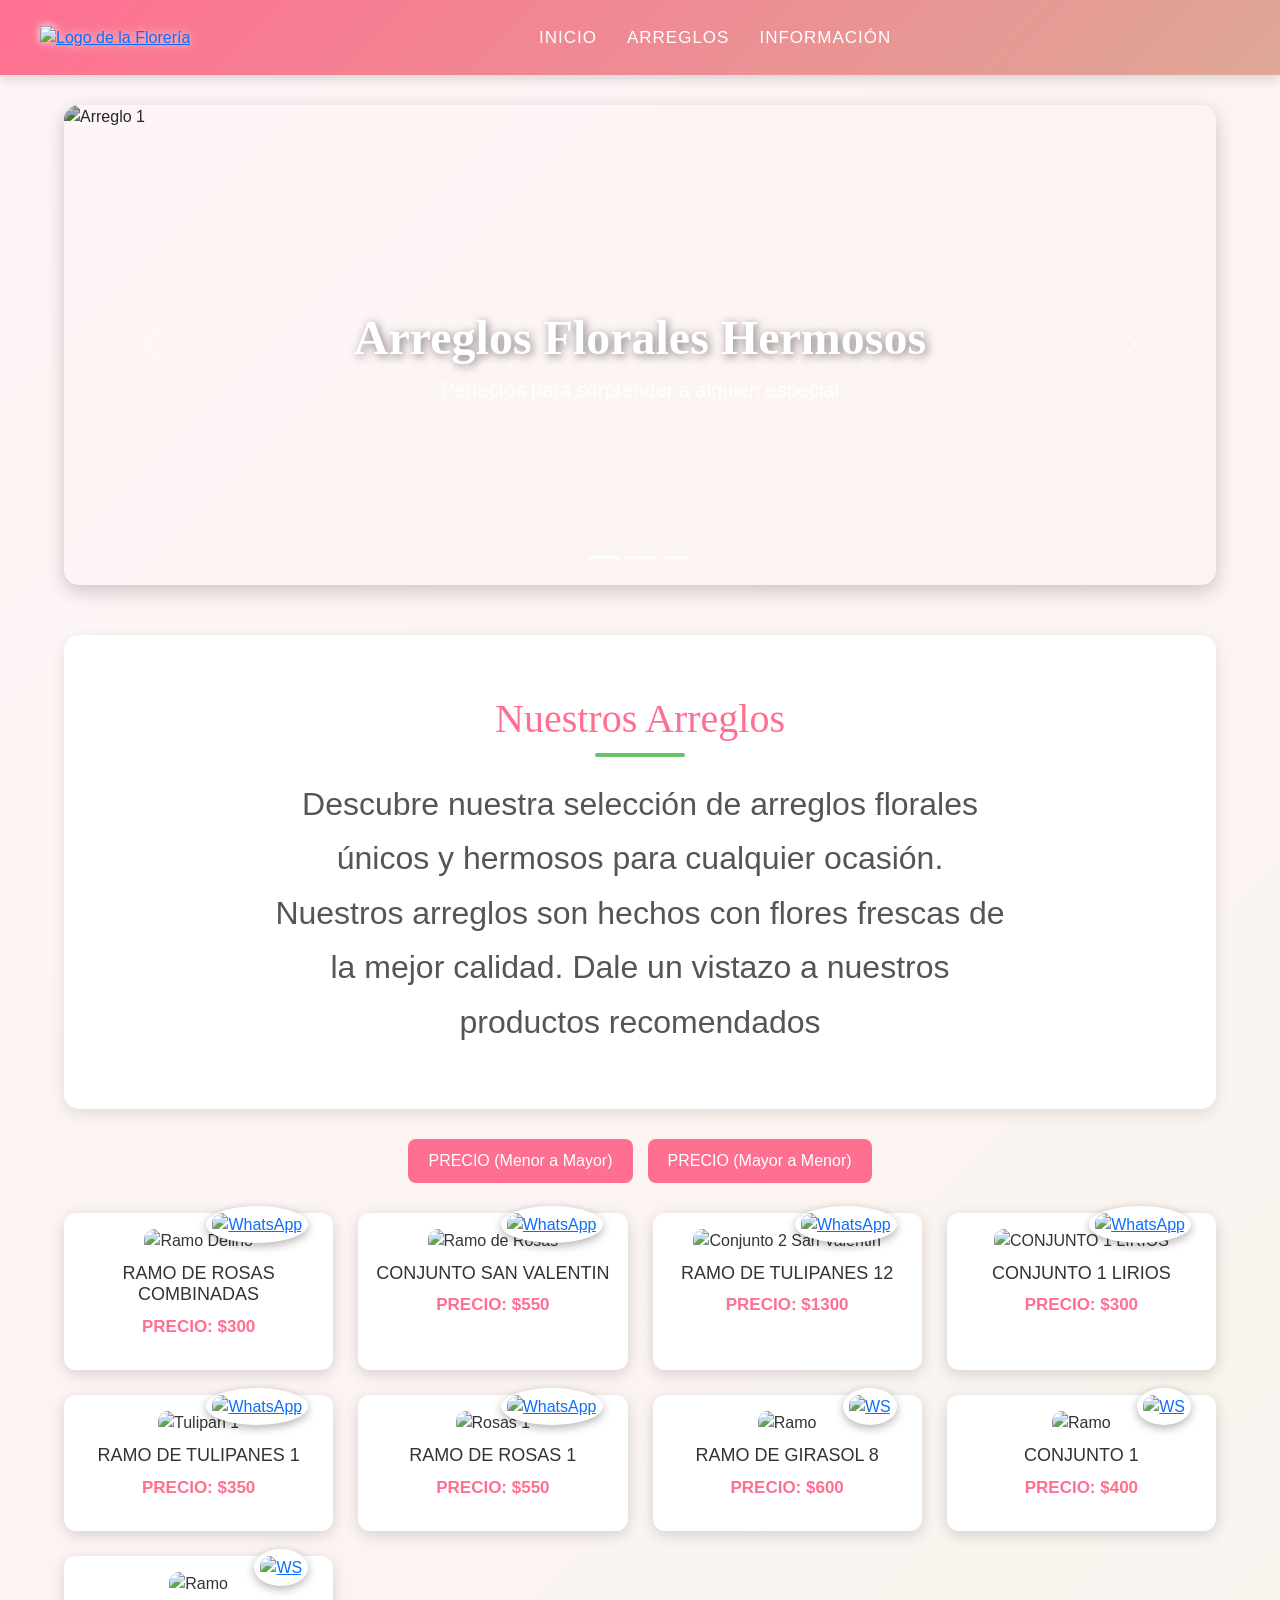
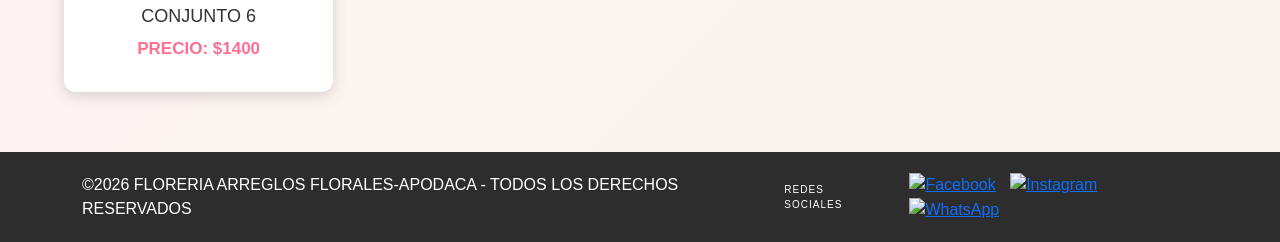
==== index.html @ f6df6a1d "Add files via upload" ====
<!DOCTYPE html>
<html lang="es-MX">
<head>
    <meta charset="UTF-8">
    <meta name="viewport" content="width=device-width, initial-scale=1.0">
    <title>Florería Arreglos Florales - Apodaca</title>
    
    <link href="https://cdn.jsdelivr.net/npm/bootstrap@5.3.3/dist/css/bootstrap.min.css" rel="stylesheet">
    <link rel="stylesheet" href="styles.css">
</head>
<body>

    <header class="navbar-principal">
        <div class="logo">
           <a href="index.html"><img src="imagen/logo3.png" alt="Logo de la Florería"></a>
        </div>

        <nav class="links">
            <a href="index.html">INICIO</a>
            <a href="Arreglo.html">ARREGLOS</a>
            <a href="informacion.html">INFORMACIÓN</a>
        </nav>

        <div class="buscador-form"></div>
    </header>

    <main class="contenedor">
        
   <div id="indicadoresCarrusel" class="carousel slide carousel-fade" data-bs-ride="carousel">

    <div class="carousel-indicators">
        <button type="button" data-bs-target="#indicadoresCarrusel" data-bs-slide-to="0" class="active"></button>
        <button type="button" data-bs-target="#indicadoresCarrusel" data-bs-slide-to="1"></button>
        <button type="button" data-bs-target="#indicadoresCarrusel" data-bs-slide-to="2"></button>
    </div>

    <div class="carousel-inner">

        <div class="carousel-item active">
            <img src="imagen/carusel/foto11.jpg" class="d-block w-100" alt="Arreglo 1">
            <div class="carousel-caption">
                <h2>Arreglos Florales Hermosos</h2>
                <p>Perfectos para sorprender a alguien especial</p>
            </div>
        </div>

        <div class="carousel-item">
            <img src="imagen/carusel/foto12.jpg" class="d-block w-100" alt="Arreglo 2">
            <div class="carousel-caption">
                <h2>Flores Frescas</h2>
                <p>Calidad y belleza en cada arreglo</p>
            </div>
        </div>

        <div class="carousel-item">
            <img src="imagen/carusel/foto14.jpg" class="d-block w-100" alt="Arreglo 3">
            <div class="carousel-caption">
                <h2>Detalles para Toda Ocasión</h2>
                <p>Cumpleaños, aniversarios y más</p>
            </div>
        </div>

    </div>

    <button class="carousel-control-prev" type="button" data-bs-target="#indicadoresCarrusel" data-bs-slide="prev">
        <span class="carousel-control-prev-icon"></span>
    </button>

    <button class="carousel-control-next" type="button" data-bs-target="#indicadoresCarrusel" data-bs-slide="next">
        <span class="carousel-control-next-icon"></span>
    </button>

</div>

        <section class="productos-seccion">
            <h2>Nuestros Arreglos</h2>
            <p><font size="6">Descubre nuestra selección de arreglos florales únicos y hermosos para cualquier ocasión.</font></p>
            <p><font size="6">Nuestros arreglos son hechos con flores frescas de la mejor calidad. Dale un vistazo a nuestros productos recomendados</font></p>
        </section>

        <section class="inicio-productos">
            <div class="botones-filtros">
                <button class="boton-cafe" onclick="ordenarPrecio('menor')">PRECIO (Menor a Mayor)</button>
                <button class="boton-cafe" onclick="ordenarPrecio('mayor')">PRECIO (Mayor a Menor)</button>
            </div>

            <div class="grid-recomendados">
                
                <div class="tarjeta-flor">
                    <div class="imagen-contenedor">
                        <img src="imagen/Arreglo1.webp" alt="Ramo Delirio">
                        <a href="https://wa.me/528136950230?text=Hola!%20Me%20interesa%20el%20RAMO%20DE%20ROSAS%20COMBINADAS%20($300).%20Ver%20foto:%20https://capable-brioche-e144ee.netlify.app/imagen/Arreglo1.webp" class="icono-flotante-ws" target="_blank">
                            <img src="https://upload.wikimedia.org/wikipedia/commons/6/6b/WhatsApp.svg" alt="WhatsApp" width="30" height="30">
                        </a>
                    </div>
                    <h4>RAMO DE ROSAS COMBINADAS</h4>
                    <p>PRECIO: $300</p>
                </div>

                <div class="tarjeta-flor">
                    <div class="imagen-contenedor">
                        <img src="imagen/Arreglo2.webp" alt="Ramo de Rosas">
                        <a href="https://wa.me/528136950230?text=Hola!%20Me%20interesa%20el%20CONJUNTO%20SAN%20VALENTIN%20($550).%20Ver%20foto:%20https://capable-brioche-e144ee.netlify.app/imagen/Arreglo2.webp" class="icono-flotante-ws" target="_blank">
                            <img src="https://upload.wikimedia.org/wikipedia/commons/6/6b/WhatsApp.svg" alt="WhatsApp" width="30" height="30">
                        </a>
                    </div>
                    <h4>CONJUNTO SAN VALENTIN</h4>
                    <p>PRECIO: $550</p>
                </div>

                <div class="tarjeta-flor">
                    <div class="imagen-contenedor">
                        <img src="imagen/productos2/productos2/tulipanes/tulipan12.jpg" alt="Conjunto 2 San Valentin">
                        <a href="https://wa.me/528136950230?text=Hola!%20Me%20interesa%20el%20RAMO%20DE%20TULIPANES%2012%20($1300).%20Ver%20foto:%20https://capable-brioche-e144ee.netlify.app/imagen/productos2/productos2/tulipanes/tulipan12.jpg" class="icono-flotante-ws" target="_blank">
                            <img src="https://upload.wikimedia.org/wikipedia/commons/6/6b/WhatsApp.svg" alt="WhatsApp" width="30" height="30">
                        </a>
                    </div>
                    <h4>RAMO DE TULIPANES 12</h4>
                    <p>PRECIO: $1300</p>
                </div>

                <div class="tarjeta-flor">
                    <div class="imagen-contenedor">
                        <img src="imagen/productos2/productos2/lirios/lirios1.jpg" alt="CONJUNTO 1 LIRIOS"> 
                        <a href="https://wa.me/528136950230?text=Hola!%20Me%20interesa%20el%20CONJUNTO%201%20LIRIOS%20($300).%20Ver%20foto:%20https://capable-brioche-e144ee.netlify.app/imagen/productos2/productos2/lirios/lirios1.jpg" class="icono-flotante-ws" target="_blank">
                            <img src="https://upload.wikimedia.org/wikipedia/commons/6/6b/WhatsApp.svg" alt="WhatsApp" width="30" height="30">
                        </a>
                    </div>
                    <h4>CONJUNTO 1 LIRIOS</h4> <p>PRECIO: $300</p>
                </div>

                <div class="tarjeta-flor">
                    <div class="imagen-contenedor">
                        <img src="imagen/productos2/productos2/tulipanes/tulipan1.jpg" alt="Tulipan 1"> 
                        <a href="https://wa.me/528136950230?text=Hola!%20Me%20interesa%20el%20RAMO%20DE%20TULIPANES%201%20($350).%20Ver%20foto:%20https://capable-brioche-e144ee.netlify.app/imagen/productos2/productos2/tulipanes/tulipan1.jpg" class="icono-flotante-ws" target="_blank">
                            <img src="https://upload.wikimedia.org/wikipedia/commons/6/6b/WhatsApp.svg" alt="WhatsApp" width="30" height="30">
                        </a>
                    </div>
                    <h4>RAMO DE TULIPANES 1</h4> <p>PRECIO: $350</p>
                </div>

                <div class="tarjeta-flor">
                    <div class="imagen-contenedor">
                        <img src="imagen/productos2/productos2/rosas/rosas1.png" alt="Rosas 1"> 
                        <a href="https://wa.me/528136950230?text=Hola!%20Me%20interesa%20el%20RAMO%20DE%20ROSAS%201%20($550).%20Ver%20foto:%20https://capable-brioche-e144ee.netlify.app/imagen/productos2/productos2/rosas/rosas1.png" class="icono-flotante-ws" target="_blank">
                            <img src="https://upload.wikimedia.org/wikipedia/commons/6/6b/WhatsApp.svg" alt="WhatsApp" width="30" height="30">
                        </a>
                    </div>
                    <h4>RAMO DE ROSAS 1</h4> <p>PRECIO: $550</p> 
                </div>

                <div class="tarjeta-flor">
                    <div class="imagen-contenedor">
                        <img src="imagen/productos2/productos2/girasoles/girasoles8.jpg" class="img-fluid" alt="Ramo">
                        <a href="https://wa.me/528136950230?text=Hola!%20Me%20interesa%20el%20RAMO%20DE%20GIRASOL%208%20($600).%20Ver%20foto:%20https://capable-brioche-e144ee.netlify.app/imagen/productos2/productos2/girasoles/girasoles8.jpg" class="icono-flotante-ws" target="_blank">
                            <img src="https://upload.wikimedia.org/wikipedia/commons/6/6b/WhatsApp.svg" alt="WS" width="30" height="30">
                        </a>
                    </div>
                    <h4>RAMO DE GIRASOL 8</h4>
                    <p>PRECIO: $600</p>
                </div>

                <div class="tarjeta-flor">
                    <div class="imagen-contenedor">
                        <img src="imagen/productos2/productos2/cumpleañosyaniversario/3.jpg" class="img-fluid" alt="Ramo">
                        <a href="https://wa.me/528136950230?text=Hola!%20Me%20interesa%20el%20CONJUNTO%201%20($400)%20de%20Aniversario.%20Ver%20foto:%20https://capable-brioche-e144ee.netlify.app/imagen/productos2/productos2/cumpleañosyaniversario/3.jpg" class="icono-flotante-ws" target="_blank">
                            <img src="https://upload.wikimedia.org/wikipedia/commons/6/6b/WhatsApp.svg" alt="WS" width="30" height="30">
                        </a>
                    </div>
                    <h4>CONJUNTO 1</h4>
                    <p>PRECIO: $400</p>
                </div>

                <div class="tarjeta-flor">
                    <div class="imagen-contenedor">
                        <img src="imagen/productos2/productos2/cumpleañosyaniversario/18.jpg" class="img-fluid" alt="Ramo">
                        <a href="https://wa.me/528136950230?text=Hola!%20Me%20interesa%20el%20CONJUNTO%206%20($1400)%20de%20Aniversario.%20Ver%20foto:%20https://capable-brioche-e144ee.netlify.app/imagen/productos2/productos2/cumpleañosyaniversario/18.jpg" class="icono-flotante-ws" target="_blank">
                            <img src="https://upload.wikimedia.org/wikipedia/commons/6/6b/WhatsApp.svg" alt="WS" width="30" height="30">
                        </a>
                    </div>
                    <h4>CONJUNTO 6</h4>
                    <p>PRECIO: $1400</p>
                </div>
            </div>
        </section>
    </main>

    <footer class="footer">
        <div class="container d-flex justify-content-between align-items-center">
            <p class="m-0">©2026 FLORERIA ARREGLOS FLORALES-APODACA - TODOS LOS DERECHOS RESERVADOS</p>
            <div class="d-flex align-items-center">
                <span style="font-size: 10px; margin-right: 15px; letter-spacing: 1px;">REDES SOCIALES</span>
                <div class="iconos-contenedor">
                    <a href="#"><img src="https://cdn-icons-png.flaticon.com/512/733/733547.png" alt="Facebook"></a>
                    <a href="#"><img src="https://cdn-icons-png.flaticon.com/512/2111/2111463.png" alt="Instagram"></a>
                    <a href="https://wa.me/528136950230"><img src="https://cdn-icons-png.flaticon.com/512/733/733585.png" alt="WhatsApp"></a>
                </div>
            </div>
        </div>
    </footer>

    <script src="funciones_floreria.js"></script>
    <script src="https://cdn.jsdelivr.net/npm/bootstrap@5.3.3/dist/js/bootstrap.bundle.min.js"></script>
</body>
</html>
---- styles.css ----
/* RESET */

*{
margin:0;
padding:0;
box-sizing:border-box;
}

body{
font-family:'Poppins',sans-serif;
background:linear-gradient(135deg,#fff5f7,#f9f4ee);
color:#333;
}

/* NAVBAR */

.navbar-principal{
display:flex;
justify-content:space-between;
align-items:center;
padding:5px 40px;
height:75px;
background:linear-gradient(135deg,#ff6f91,#dea796); /*Aqui se cambio el color por rosa y naranja*/
box-shadow:0 4px 12px rgba(0,0,0,0.15);
position:sticky;
top:0;
z-index:1000;
}

/* LOGO */
/* Se mantuvo el mismo diseño solo se cambio la imagen del logo */
.logo{
display:flex;
align-items:center;
}

.logo img{
height:100px;
width:auto;
object-fit:contain;
transition:0.3s;
filter: drop-shadow(0px 0px 5px rgba(255, 255, 255, 0.9));
}

.logo img:hover{
transform:scale(1.05);
}

/* LINKS MENU */
/* Se mantuvo el mismo diseño solo se cambio el color 
de los links a blanco*/
.links{
display:flex;
gap:30px;
}

.links a{
text-decoration:none;
color:white;
font-size:17px;
font-weight:500;
letter-spacing:1px;
position:relative;
transition:0.3s;
padding:5px 0;
}

.links a:hover{
color:#ffe5ec;
transform:scale(1.05);
}

/* LINEA ANIMADA */
/* Solo se agrego una linea animada debajo de los links*/
.links a::after{
content:"";
position:absolute;
left:0;
bottom:-5px;
width:0%;
height:3px;
background:white;
transition:0.3s;
}

.links a:hover::after{
width:100%;
}

/* CONTENEDOR */

.contenedor{
width:90%;
margin:auto;
margin-top:30px;
}

/* CARRUSEL */
/* Namas se cambiaron las imagenes del carusel y 
se aumento el tamaño*/
.carousel{
margin-bottom:50px;
border-radius:15px;
overflow:hidden;
box-shadow:0 6px 20px rgba(0,0,0,0.2);
}

.carousel-item img{
height:480px;
width: 100%;
object-fit:cover;
filter:brightness(75%);
}

.carousel-caption{
bottom:30%;
}

.carousel-caption h2{
font-family:'Playfair Display',serif; /*Cambio de fuente de letra*/
font-size:48px;
font-weight:bold;
color:white;
text-shadow:2px 2px 10px rgba(0,0,0,0.5);
}

.carousel-caption p{
font-size:20px;
color:#fff;
}

/* SECCION ARREGLOS */
/* Todo se mantuvo como tal lo unico que se cambio fue el 
color de fondo de la seccion tipo de flores */
.productos-seccion{
text-align:center;
padding:60px 20px;
margin-top:40px;
background:white;
border-radius:15px;
box-shadow:0 5px 15px rgba(0,0,0,0.1);
}

.productos-seccion h2{
font-family:'Playfair Display',serif;
font-size:40px;
color:#ff6f91;
margin-bottom:10px;
}

.productos-seccion h2::after{
content:"";
display:block;
width:90px;
height:4px;
background:#6abf69;
margin:10px auto 20px;
border-radius:3px;
}

.productos-seccion p{
font-size:18px;
color:#555;
max-width:750px;
margin:auto;
line-height:1.7;
}

/* BOTONES FILTROS */
/*Namas se cambio el color nada se cambio*/
.botones-filtros{
display:flex;
justify-content:center;
gap:15px;
margin-top:30px;
margin-bottom:30px;
}

.boton-cafe{
background:#ff6f91;
border:none;
padding:10px 20px;
color:white;
border-radius:8px;
cursor:pointer;
font-weight:500;
transition:0.3s;
}

.boton-cafe:hover{
background:#ff4f78;
transform:translateY(-2px);
}

/* TARJETAS PRODUCTOS */

.grid-recomendados{
display:grid;
grid-template-columns:repeat(auto-fit,minmax(250px,1fr));
gap:25px;
}

.tarjeta-flor{
background:white;
border-radius:12px;
padding:15px;
text-align:center;
box-shadow:0 4px 15px rgba(0,0,0,0.15);
transition:0.3s;
}

.tarjeta-flor:hover{
transform:translateY(-6px);
box-shadow:0 10px 25px rgba(0,0,0,0.2);
}

.tarjeta-flor img{
width:100%;
border-radius:10px;
transition:0.4s;
}

.tarjeta-flor:hover img{
transform:scale(1.05);
}

.tarjeta-flor h4{
margin-top:10px;
font-size:18px;
color:#333;
}

.tarjeta-flor p{
font-weight:bold;
color:#ff6f91;
font-size:17px;
}

/* WHATSAPP ICONO */

.imagen-contenedor{
position:relative;
}

.icono-flotante-ws{
position:absolute;
bottom:10px;
right:10px;
background:white;
border-radius:50%;
padding:6px;
box-shadow:0 3px 10px rgba(0,0,0,0.3);
transition:0.3s;
}

.icono-flotante-ws:hover{
transform:scale(1.2);
}

/* FOOTER */

.footer{
background:#2d2d2d;
color:white;
padding:20px;
margin-top:60px;
}

.iconos-contenedor img{
width:25px;
margin-left:10px;
transition:0.3s;
}

.iconos-contenedor img:hover{
transform:scale(1.2);
}

/* RESPONSIVE */

@media(max-width:768px){

.navbar-principal{
flex-direction:column;
height:auto;
gap:10px;
}

.links{
gap:15px;
flex-wrap:wrap;
justify-content:center;
}

.logo img{
height:75px;
}

.carousel-item img{
height:350px;
}

.carousel-caption h2{
font-size:28px;
}

.carousel-caption p{
font-size:16px;
}

}
/* MENU LATERAL FLORES */
/*Solo se cambio el color y la letra*/
.titulo-lateral{
font-family:'Playfair Display',serif;
font-size:20px;
color:#ff6f91;
margin-bottom:10px;
text-align:center;
}

/* BOTONES DE CATEGORIAS */
/*Solo se cambio el color a blanco que es todo el fondo mas un poco
de sombra en el cotorno de tipo de flor*/
.list-group-item{
border:none;
border-radius:10px;
margin-bottom:8px;
background:#fff5f7;
color:#333; /*Sombria de la tabla*/
font-weight:500;
text-align:center;
transition:0.3s;
}

/* EFECTO HOVER */
/*Todo este aprtado es el efecto cuando pasas el mouse al
tipo de flor*/
.list-group-item:hover{
background:#ff6f91;
color:white;
transform:scale(1.03);
box-shadow:0 4px 10px rgba(0,0,0,0.15);
}

/* CONTENEDOR MENU */

.list-group{
background:white;
padding:15px;
border-radius:15px;
box-shadow:0 5px 15px rgba(0,0,0,0.1);
}
/* ARREGLAR COLOR AZUL DE LINKS EN LISTA */

.list-group a{
text-decoration:none;
color:#333;
}

.list-group a:visited{
color:#333;
}

.list-group a:hover{
color:white;
}

/* PAGINA INFORMACION */

.seccion-info{
margin-bottom:50px;
}

.titulo-info{
text-decoration:underline;
color:#8b7355;
font-family:'Playfair Display',serif;
margin-bottom:15px;
}

.texto-info{
font-size:1.1rem;
line-height:1.7;
color:#444;
max-width:900px;
}

.caja-compromiso{
border:2px solid #8b7355;
padding:30px;
border-radius:15px;
background:#fdfaf7;
box-shadow:0 5px 15px rgba(0,0,0,0.1);
}

.titulo-seccion{
text-decoration:underline;
font-size:1.5rem;
color:#8b7355;
font-family:'Playfair Display',serif;
margin-bottom:15px;
}

.icono-info img{
width:60px;
margin:15px 0;
filter:sepia(1);
}

.redes-info{
display:flex;
justify-content:center;
gap:25px;
margin-top:10px;
}

.redes-info img{
width:35px;
transition:0.3s;
}

.redes-info img:hover{
transform:scale(1.2);
}

.lista-horario{
list-style:none;
padding:0;
line-height:2.2;
font-weight:500;
}

.cerrado{
color:#ff6f91;
}

.mapa{
border:2px solid #8b7355;
padding:5px;
border-radius:10px;
overflow:hidden;
box-shadow:0 4px 10px rgba(0,0,0,0.15);
}

.mapa img{
width:100%;
height:auto;
display:block;
}

.texto-ubicacion{
margin-top:10px;
font-weight:bold;
}

.texto-redes{
font-size:10px;
margin-right:15px;
letter-spacing:1px;
}
.seccion-info:first-child p{
border:2px solid #ff6f91;
padding:30px;
border-radius:15px;
background:#fdfaf7;
box-shadow:0 5px 15px rgba(0,0,0,0.1);
}
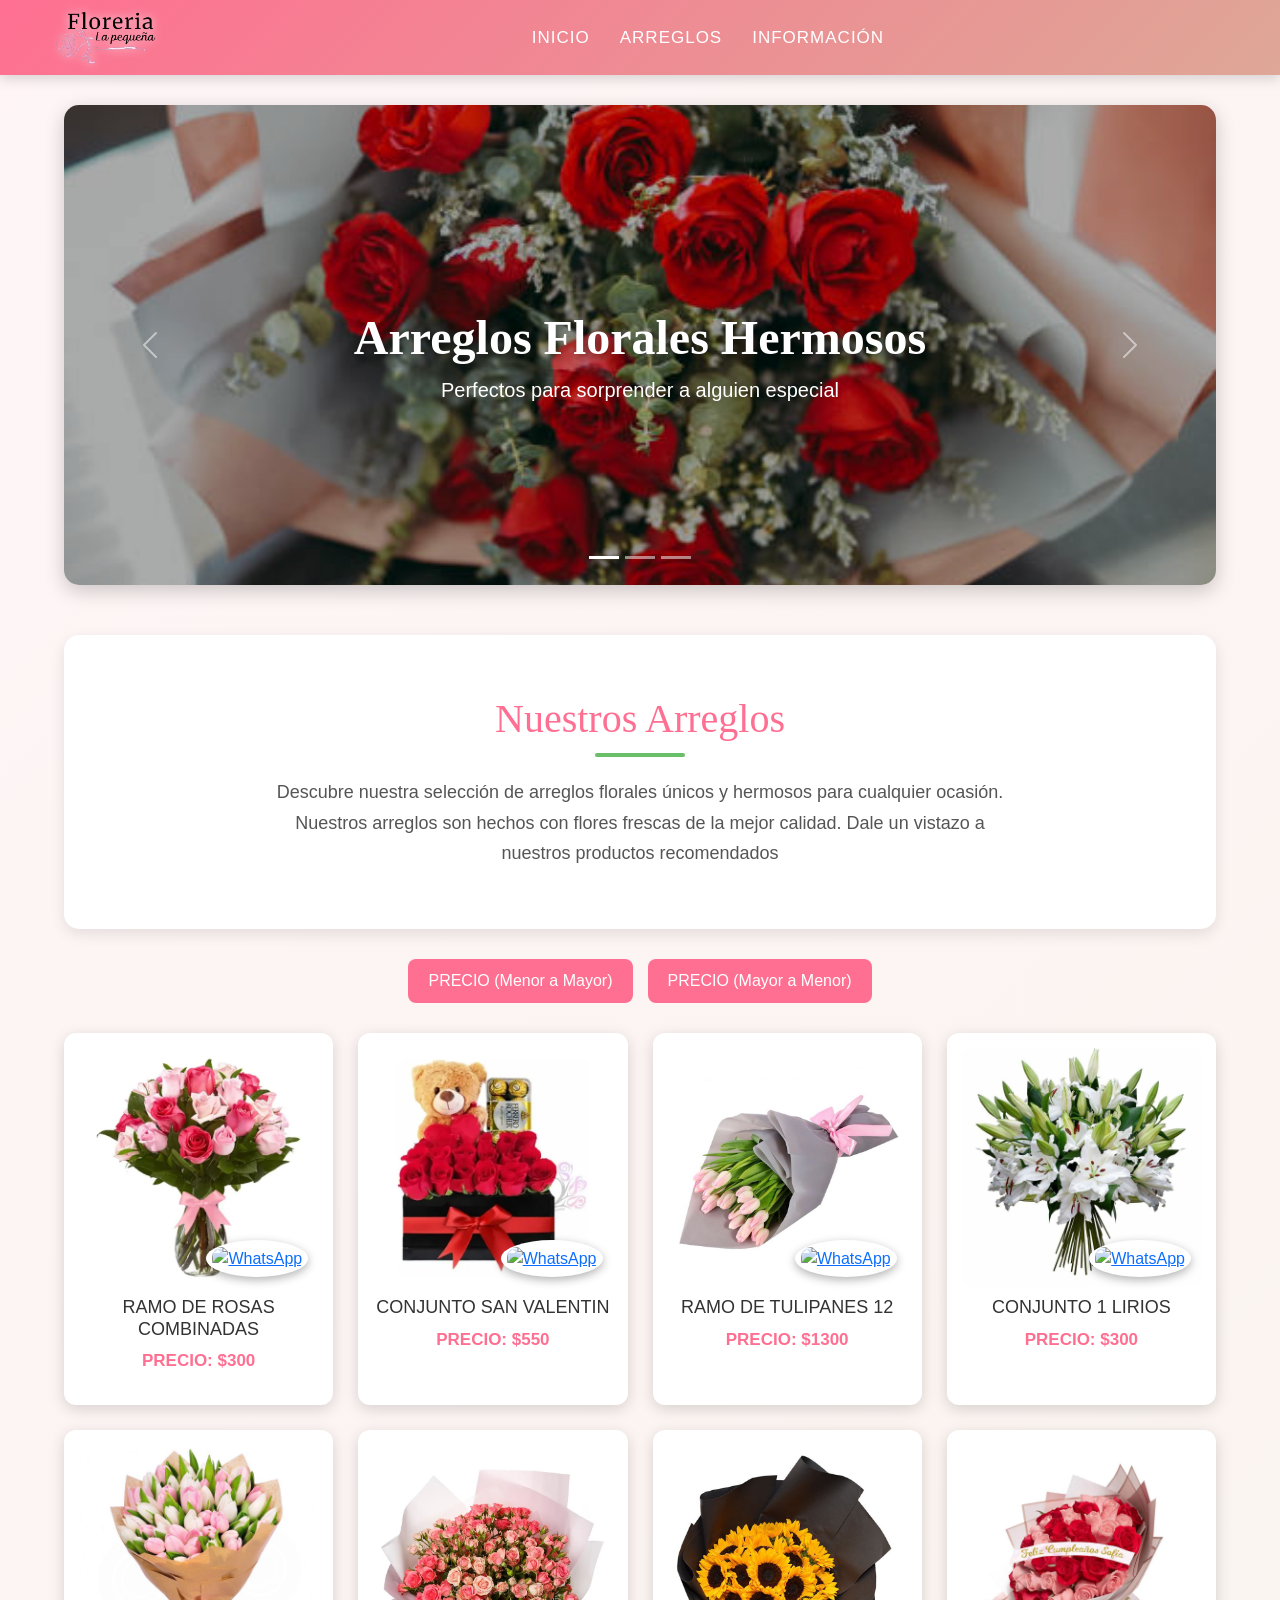
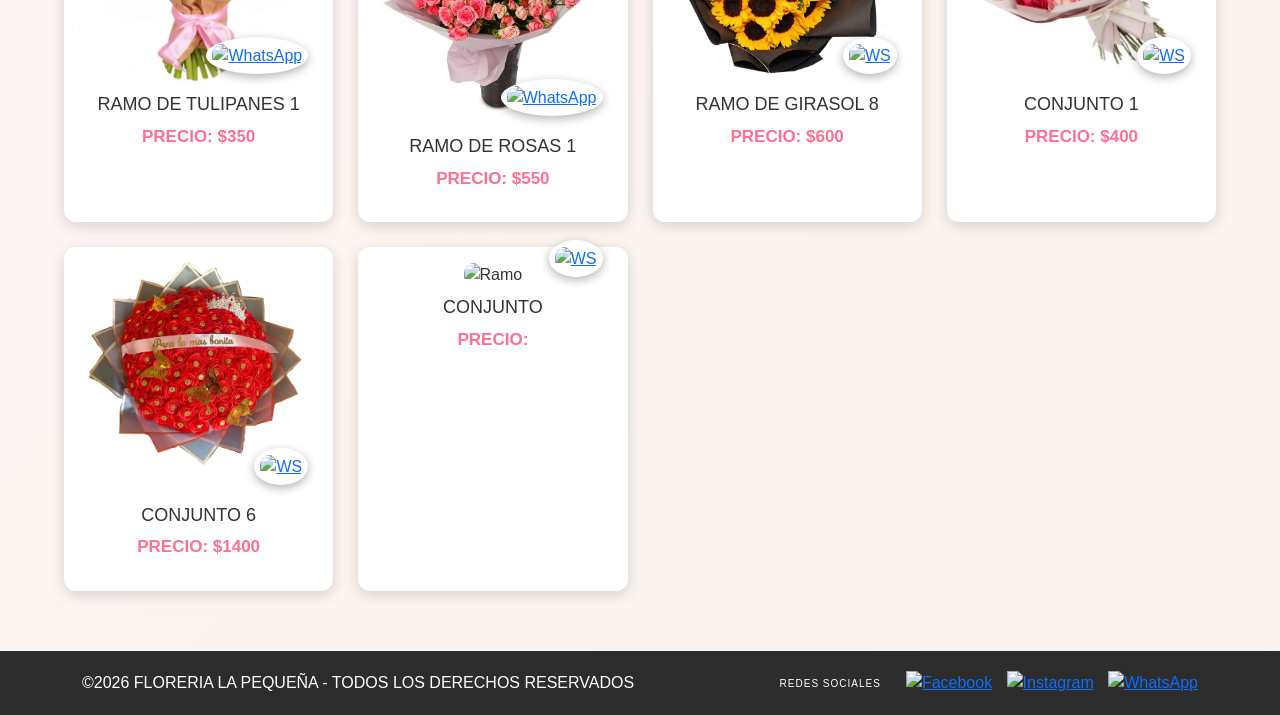
==== commit e71b35cd: "Actualizacion de enlaces, diseño responsivo de textos y fichas de productos" ====
--- a/index.html
+++ b/index.html
@@ -3,8 +3,8 @@
 <head>
     <meta charset="UTF-8">
     <meta name="viewport" content="width=device-width, initial-scale=1.0">
-    <title>Florería Arreglos Florales - Apodaca</title>
-    
+    <title>Florería La Pequeña</title>
+
     <link href="https://cdn.jsdelivr.net/npm/bootstrap@5.3.3/dist/css/bootstrap.min.css" rel="stylesheet">
     <link rel="stylesheet" href="styles.css">
 </head>
@@ -72,11 +72,11 @@
 
 </div>
 
-        <section class="productos-seccion">
-            <h2>Nuestros Arreglos</h2>
-            <p><font size="6">Descubre nuestra selección de arreglos florales únicos y hermosos para cualquier ocasión.</font></p>
-            <p><font size="6">Nuestros arreglos son hechos con flores frescas de la mejor calidad. Dale un vistazo a nuestros productos recomendados</font></p>
-        </section>
+       <section class="productos-seccion">
+    <h2>Nuestros Arreglos</h2>
+    <p class="texto-descripcion">Descubre nuestra selección de arreglos florales únicos y hermosos para cualquier ocasión.</p>
+    <p class="texto-descripcion">Nuestros arreglos son hechos con flores frescas de la mejor calidad. Dale un vistazo a nuestros productos recomendados</p>
+</section>
 
         <section class="inicio-productos">
             <div class="botones-filtros">
@@ -89,7 +89,7 @@
                 <div class="tarjeta-flor">
                     <div class="imagen-contenedor">
                         <img src="imagen/Arreglo1.webp" alt="Ramo Delirio">
-                        <a href="https://wa.me/528136950230?text=Hola!%20Me%20interesa%20el%20RAMO%20DE%20ROSAS%20COMBINADAS%20($300).%20Ver%20foto:%20https://capable-brioche-e144ee.netlify.app/imagen/Arreglo1.webp" class="icono-flotante-ws" target="_blank">
+                        <a href="https://wa.me/5218111784256?text=Hola!%20Me%20interesa%20el%20RAMO%20DE%20ROSAS%20COMBINADAS%20($300).%20Ver%20foto:%20https://capable-brioche-e144ee.netlify.app/imagen/Arreglo1.webp" class="icono-flotante-ws" target="_blank">
                             <img src="https://upload.wikimedia.org/wikipedia/commons/6/6b/WhatsApp.svg" alt="WhatsApp" width="30" height="30">
                         </a>
                     </div>
@@ -100,7 +100,7 @@
                 <div class="tarjeta-flor">
                     <div class="imagen-contenedor">
                         <img src="imagen/Arreglo2.webp" alt="Ramo de Rosas">
-                        <a href="https://wa.me/528136950230?text=Hola!%20Me%20interesa%20el%20CONJUNTO%20SAN%20VALENTIN%20($550).%20Ver%20foto:%20https://capable-brioche-e144ee.netlify.app/imagen/Arreglo2.webp" class="icono-flotante-ws" target="_blank">
+                        <a href="https://wa.me/5218111784256?text=Hola!%20Me%20interesa%20el%20CONJUNTO%20SAN%20VALENTIN%20($550).%20Ver%20foto:%20https://capable-brioche-e144ee.netlify.app/imagen/Arreglo2.webp" class="icono-flotante-ws" target="_blank">
                             <img src="https://upload.wikimedia.org/wikipedia/commons/6/6b/WhatsApp.svg" alt="WhatsApp" width="30" height="30">
                         </a>
                     </div>
@@ -111,7 +111,7 @@
                 <div class="tarjeta-flor">
                     <div class="imagen-contenedor">
                         <img src="imagen/productos2/productos2/tulipanes/tulipan12.jpg" alt="Conjunto 2 San Valentin">
-                        <a href="https://wa.me/528136950230?text=Hola!%20Me%20interesa%20el%20RAMO%20DE%20TULIPANES%2012%20($1300).%20Ver%20foto:%20https://capable-brioche-e144ee.netlify.app/imagen/productos2/productos2/tulipanes/tulipan12.jpg" class="icono-flotante-ws" target="_blank">
+                        <a href="https://wa.me/5218111784256?text=Hola!%20Me%20interesa%20el%20RAMO%20DE%20TULIPANES%2012%20($1300).%20Ver%20foto:%20https://capable-brioche-e144ee.netlify.app/imagen/productos2/productos2/tulipanes/tulipan12.jpg" class="icono-flotante-ws" target="_blank">
                             <img src="https://upload.wikimedia.org/wikipedia/commons/6/6b/WhatsApp.svg" alt="WhatsApp" width="30" height="30">
                         </a>
                     </div>
@@ -122,7 +122,7 @@
                 <div class="tarjeta-flor">
                     <div class="imagen-contenedor">
                         <img src="imagen/productos2/productos2/lirios/lirios1.jpg" alt="CONJUNTO 1 LIRIOS"> 
-                        <a href="https://wa.me/528136950230?text=Hola!%20Me%20interesa%20el%20CONJUNTO%201%20LIRIOS%20($300).%20Ver%20foto:%20https://capable-brioche-e144ee.netlify.app/imagen/productos2/productos2/lirios/lirios1.jpg" class="icono-flotante-ws" target="_blank">
+                        <a href="https://wa.me/5218111784256?text=Hola!%20Me%20interesa%20el%20CONJUNTO%201%20LIRIOS%20($300).%20Ver%20foto:%20https://capable-brioche-e144ee.netlify.app/imagen/productos2/productos2/lirios/lirios1.jpg" class="icono-flotante-ws" target="_blank">
                             <img src="https://upload.wikimedia.org/wikipedia/commons/6/6b/WhatsApp.svg" alt="WhatsApp" width="30" height="30">
                         </a>
                     </div>
@@ -132,7 +132,7 @@
                 <div class="tarjeta-flor">
                     <div class="imagen-contenedor">
                         <img src="imagen/productos2/productos2/tulipanes/tulipan1.jpg" alt="Tulipan 1"> 
-                        <a href="https://wa.me/528136950230?text=Hola!%20Me%20interesa%20el%20RAMO%20DE%20TULIPANES%201%20($350).%20Ver%20foto:%20https://capable-brioche-e144ee.netlify.app/imagen/productos2/productos2/tulipanes/tulipan1.jpg" class="icono-flotante-ws" target="_blank">
+                        <a href="https://wa.me/5218111784256?text=Hola!%20Me%20interesa%20el%20RAMO%20DE%20TULIPANES%201%20($350).%20Ver%20foto:%20https://capable-brioche-e144ee.netlify.app/imagen/productos2/productos2/tulipanes/tulipan1.jpg" class="icono-flotante-ws" target="_blank">
                             <img src="https://upload.wikimedia.org/wikipedia/commons/6/6b/WhatsApp.svg" alt="WhatsApp" width="30" height="30">
                         </a>
                     </div>
@@ -142,7 +142,7 @@
                 <div class="tarjeta-flor">
                     <div class="imagen-contenedor">
                         <img src="imagen/productos2/productos2/rosas/rosas1.png" alt="Rosas 1"> 
-                        <a href="https://wa.me/528136950230?text=Hola!%20Me%20interesa%20el%20RAMO%20DE%20ROSAS%201%20($550).%20Ver%20foto:%20https://capable-brioche-e144ee.netlify.app/imagen/productos2/productos2/rosas/rosas1.png" class="icono-flotante-ws" target="_blank">
+                        <a href="https://wa.me/5218111784256?text=Hola!%20Me%20interesa%20el%20RAMO%20DE%20ROSAS%201%20($550).%20Ver%20foto:%20https://capable-brioche-e144ee.netlify.app/imagen/productos2/productos2/rosas/rosas1.png" class="icono-flotante-ws" target="_blank">
                             <img src="https://upload.wikimedia.org/wikipedia/commons/6/6b/WhatsApp.svg" alt="WhatsApp" width="30" height="30">
                         </a>
                     </div>
@@ -152,7 +152,7 @@
                 <div class="tarjeta-flor">
                     <div class="imagen-contenedor">
                         <img src="imagen/productos2/productos2/girasoles/girasoles8.jpg" class="img-fluid" alt="Ramo">
-                        <a href="https://wa.me/528136950230?text=Hola!%20Me%20interesa%20el%20RAMO%20DE%20GIRASOL%208%20($600).%20Ver%20foto:%20https://capable-brioche-e144ee.netlify.app/imagen/productos2/productos2/girasoles/girasoles8.jpg" class="icono-flotante-ws" target="_blank">
+                        <a href="https://wa.me/5218111784256?text=Hola!%20Me%20interesa%20el%20RAMO%20DE%20GIRASOL%208%20($600).%20Ver%20foto:%20https://capable-brioche-e144ee.netlify.app/imagen/productos2/productos2/girasoles/girasoles8.jpg" class="icono-flotante-ws" target="_blank">
                             <img src="https://upload.wikimedia.org/wikipedia/commons/6/6b/WhatsApp.svg" alt="WS" width="30" height="30">
                         </a>
                     </div>
@@ -163,7 +163,7 @@
                 <div class="tarjeta-flor">
                     <div class="imagen-contenedor">
                         <img src="imagen/productos2/productos2/cumpleañosyaniversario/3.jpg" class="img-fluid" alt="Ramo">
-                        <a href="https://wa.me/528136950230?text=Hola!%20Me%20interesa%20el%20CONJUNTO%201%20($400)%20de%20Aniversario.%20Ver%20foto:%20https://capable-brioche-e144ee.netlify.app/imagen/productos2/productos2/cumpleañosyaniversario/3.jpg" class="icono-flotante-ws" target="_blank">
+                        <a href="https://wa.me/5218111784256?text=Hola!%20Me%20interesa%20el%20CONJUNTO%201%20($400)%20de%20Aniversario.%20Ver%20foto:%20https://capable-brioche-e144ee.netlify.app/imagen/productos2/productos2/cumpleañosyaniversario/3.jpg" class="icono-flotante-ws" target="_blank">
                             <img src="https://upload.wikimedia.org/wikipedia/commons/6/6b/WhatsApp.svg" alt="WS" width="30" height="30">
                         </a>
                     </div>
@@ -174,26 +174,37 @@
                 <div class="tarjeta-flor">
                     <div class="imagen-contenedor">
                         <img src="imagen/productos2/productos2/cumpleañosyaniversario/18.jpg" class="img-fluid" alt="Ramo">
-                        <a href="https://wa.me/528136950230?text=Hola!%20Me%20interesa%20el%20CONJUNTO%206%20($1400)%20de%20Aniversario.%20Ver%20foto:%20https://capable-brioche-e144ee.netlify.app/imagen/productos2/productos2/cumpleañosyaniversario/18.jpg" class="icono-flotante-ws" target="_blank">
+                        <a href="https://wa.me/5218111784256?text=Hola!%20Me%20interesa%20el%20CONJUNTO%206%20($1400)%20de%20Aniversario.%20Ver%20foto:%20https://capable-brioche-e144ee.netlify.app/imagen/productos2/productos2/cumpleañosyaniversario/18.jpg" class="icono-flotante-ws" target="_blank">
                             <img src="https://upload.wikimedia.org/wikipedia/commons/6/6b/WhatsApp.svg" alt="WS" width="30" height="30">
                         </a>
                     </div>
                     <h4>CONJUNTO 6</h4>
                     <p>PRECIO: $1400</p>
                 </div>
+
+                 <div class="tarjeta-flor">
+                            <div class="imagen-contenedor">
+                                <img src="imagen/productos2/productos2/Pequeña/buchon1.png" class="img-fluid" alt="Ramo">
+                                <a href="https://wa.me/5218111784256?text=Hola!%20Me%20interesa%20el%20CONJUNTO%201%20($350).%20Ver%20foto:%20https://capable-brioche-e144ee.netlify.app/imagen/productos2/productos2/sanvaletin/1.jpg" class="icono-flotante-ws" target="_blank">
+                                    <img src="https://upload.wikimedia.org/wikipedia/commons/6/6b/WhatsApp.svg" alt="WS" width="30" height="30">
+                                </a>
+                            </div>
+                            <h4>CONJUNTO </h4>
+                            <p>PRECIO: </p>
+                        </div> 
             </div>
         </section>
     </main>
 
     <footer class="footer">
         <div class="container d-flex justify-content-between align-items-center">
-            <p class="m-0">©2026 FLORERIA ARREGLOS FLORALES-APODACA - TODOS LOS DERECHOS RESERVADOS</p>
+            <p class="m-0">©2026 FLORERIA LA PEQUEÑA - TODOS LOS DERECHOS RESERVADOS</p>
             <div class="d-flex align-items-center">
                 <span style="font-size: 10px; margin-right: 15px; letter-spacing: 1px;">REDES SOCIALES</span>
                 <div class="iconos-contenedor">
                     <a href="#"><img src="https://cdn-icons-png.flaticon.com/512/733/733547.png" alt="Facebook"></a>
                     <a href="#"><img src="https://cdn-icons-png.flaticon.com/512/2111/2111463.png" alt="Instagram"></a>
-                    <a href="https://wa.me/528136950230"><img src="https://cdn-icons-png.flaticon.com/512/733/733585.png" alt="WhatsApp"></a>
+                    <a href="https://wa.me/5218111784256"><img src="https://cdn-icons-png.flaticon.com/512/733/733585.png" alt="WhatsApp"></a>
                 </div>
             </div>
         </div>
--- a/styles.css
+++ b/styles.css
@@ -276,97 +276,105 @@
 transform:scale(1.2);
 }
 
-/* RESPONSIVE */
-
-@media(max-width:768px){
-
-.navbar-principal{
-flex-direction:column;
-height:auto;
-gap:10px;
-}
-
-.links{
-gap:15px;
-flex-wrap:wrap;
-justify-content:center;
-}
-
-.logo img{
-height:75px;
-}
-
-.carousel-item img{
-height:350px;
-}
-
-.carousel-caption h2{
-font-size:28px;
-}
-
-.carousel-caption p{
-font-size:16px;
-}
-
-}
-/* MENU LATERAL FLORES */
-/*Solo se cambio el color y la letra*/
-.titulo-lateral{
-font-family:'Playfair Display',serif;
-font-size:20px;
-color:#ff6f91;
-margin-bottom:10px;
-text-align:center;
-}
-
-/* BOTONES DE CATEGORIAS */
-/*Solo se cambio el color a blanco que es todo el fondo mas un poco
-de sombra en el cotorno de tipo de flor*/
+/* ==================================================== */
+/* ESTILOS PARA MENÚ DESPLEGABLE (ACTUALIZADO) */
+/* ==================================================== */
+
+details.menu-desplegable {
+  margin-bottom: 20px;
+  width: 100%;
+}
+
+/* Título Desplegable (Luce como los demás botones) */
+details.menu-desplegable summary {
+  border: none;
+  border-radius: 10px;
+  background: #fff5f7;
+  color: #333;
+  font-family: 'Poppins', sans-serif;
+  font-weight: 500;
+  font-size: 16px;
+  padding: 12px 20px;
+  text-align: center;
+  cursor: pointer;
+  list-style: none;
+  transition: 0.3s;
+  display: block; /* Asegura buen centrado */
+}
+
+/* Efecto al tocar o cuando está abierto */
+details.menu-desplegable summary:hover,
+details[open].menu-desplegable summary {
+  background: #ff6f91;
+  color: white;
+  transform: scale(1.03);
+  box-shadow: 0 4px 10px rgba(0,0,0,0.15);
+}
+
+/* Ocultar la flecha por defecto del navegador */
+details.menu-desplegable summary::-webkit-details-marker {
+  display: none;
+}
+
+/* Flechas personalizadas */
+details.menu-desplegable summary::after {
+  content: ' ▼';
+  font-size: 12px;
+  margin-left: 8px;
+}
+
+details[open].menu-desplegable summary::after {
+  content: ' ▲';
+}
+
+/* Ajuste del contenedor interno de las opciones */
+details.menu-desplegable .list-group {
+  background: transparent;
+  box-shadow: none;
+  padding: 15px 5px 0 5px; /* Espacio superior para separar botones del título */
+  border: none;
+}
+
+/* BOTONES DE CATEGORIAS INTERNOS */
 .list-group-item{
-border:none;
-border-radius:10px;
-margin-bottom:8px;
-background:#fff5f7;
-color:#333; /*Sombria de la tabla*/
-font-weight:500;
-text-align:center;
-transition:0.3s;
-}
-
-/* EFECTO HOVER */
-/*Todo este aprtado es el efecto cuando pasas el mouse al
-tipo de flor*/
+  border:none;
+  border-radius:10px;
+  margin-bottom:8px;
+  background:#fff5f7;
+  color:#333;
+  font-weight:500;
+  text-align:center;
+  transition:0.3s;
+  width: 100%; /* Para que los botones abarquen todo el ancho */
+  display: block;
+}
+
 .list-group-item:hover{
-background:#ff6f91;
-color:white;
-transform:scale(1.03);
-box-shadow:0 4px 10px rgba(0,0,0,0.15);
-}
-
-/* CONTENEDOR MENU */
-
-.list-group{
-background:white;
-padding:15px;
-border-radius:15px;
-box-shadow:0 5px 15px rgba(0,0,0,0.1);
-}
+  background:#ff6f91;
+  color:white;
+  transform:scale(1.03);
+  box-shadow:0 4px 10px rgba(0,0,0,0.15);
+}
+
 /* ARREGLAR COLOR AZUL DE LINKS EN LISTA */
-
 .list-group a{
-text-decoration:none;
-color:#333;
+  text-decoration:none;
+  color:#333;
+  display: block;
+  width: 100%;
 }
 
 .list-group a:visited{
-color:#333;
+  color:#333;
 }
 
 .list-group a:hover{
-color:white;
-}
-
+  color:white;
+}
+
+/* ==================================================== */
 /* PAGINA INFORMACION */
+/* ==================================================== */
 
 .seccion-info{
 margin-bottom:50px;
@@ -465,4 +473,110 @@
 border-radius:15px;
 background:#fdfaf7;
 box-shadow:0 5px 15px rgba(0,0,0,0.1);
+}
+
+.texto-descripcion {
+    font-size: 18px; 
+    line-height: 1.6;
+    margin-bottom: 10px;
+}
+
+/* ==================================================== */
+/* RESPONSIVE - ACTUALIZADO PARA CELULARES */
+/* ==================================================== */
+
+@media(max-width:768px){
+
+  /* NAVBAR - Más compacta para ahorrar pantalla */
+  .navbar-principal {
+    flex-direction: column;
+    height: auto;
+    gap: 5px; /* Menos separación vertical */
+    padding: 10px 15px; 
+  }
+
+  .logo img {
+    height: 60px; /* Logo ligeramente más pequeño en celular */
+  }
+
+  .links {
+    gap: 10px; /* Menos espacio entre palabras */
+    flex-direction: row; /* Mantenerlos en una sola línea */
+    flex-wrap: nowrap;
+    justify-content: center;
+  }
+
+  .links a {
+    font-size: 13px; /* Letra más pequeña para que quepan */
+    padding: 2px 0;
+  }
+
+  /* CARRUSEL - Ajustamos altura para que no ocupe toda la pantalla */
+  .carousel-item img{
+    height:300px; 
+  }
+
+  .carousel-caption h2{
+    font-size:28px;
+  }
+
+  .carousel-caption p{
+    font-size:16px;
+  }
+
+  /* PRODUCTOS Y FILTROS */
+  .productos-seccion{
+    padding:40px 15px;
+    margin-top:20px;
+  }
+
+  .productos-seccion h2{
+    font-size: 32px;
+  }
+
+  .botones-filtros{
+    flex-wrap: wrap; 
+    gap: 10px;
+  }
+
+  .boton-cafe{
+    width: 48%; 
+    padding: 12px 10px;
+  }
+
+  .tarjeta-flor {
+    margin: 0 10px; /* Espacio a los lados */
+  }
+
+  .tarjeta-flor h4 {
+    font-size: 16px; /* texto mas pequeño */
+  }
+
+  .tarjeta-flor p {
+    font-size: 15px; /* texto mas pequeño */
+  }
+
+  /* CUADRÍCULA DE FLORES - Fuerza 1 sola columna en teléfonos */
+  .grid-recomendados{
+    grid-template-columns: 1fr;
+    gap: 20px;
+  }
+
+  /* PÁGINA DE INFORMACIÓN - Reduce los bordes gruesos y paddings */
+  .caja-compromiso, 
+  .seccion-info:first-child p {
+    padding: 15px; 
+  }
+
+  .texto-info {
+    font-size: 1rem; 
+  }
+
+  .redes-info {
+    flex-wrap: wrap;
+  }
+
+  .texto-descripcion {
+    font-size: 15px; /* Este tamaño se verá muy bien en celular */
+  }
 }
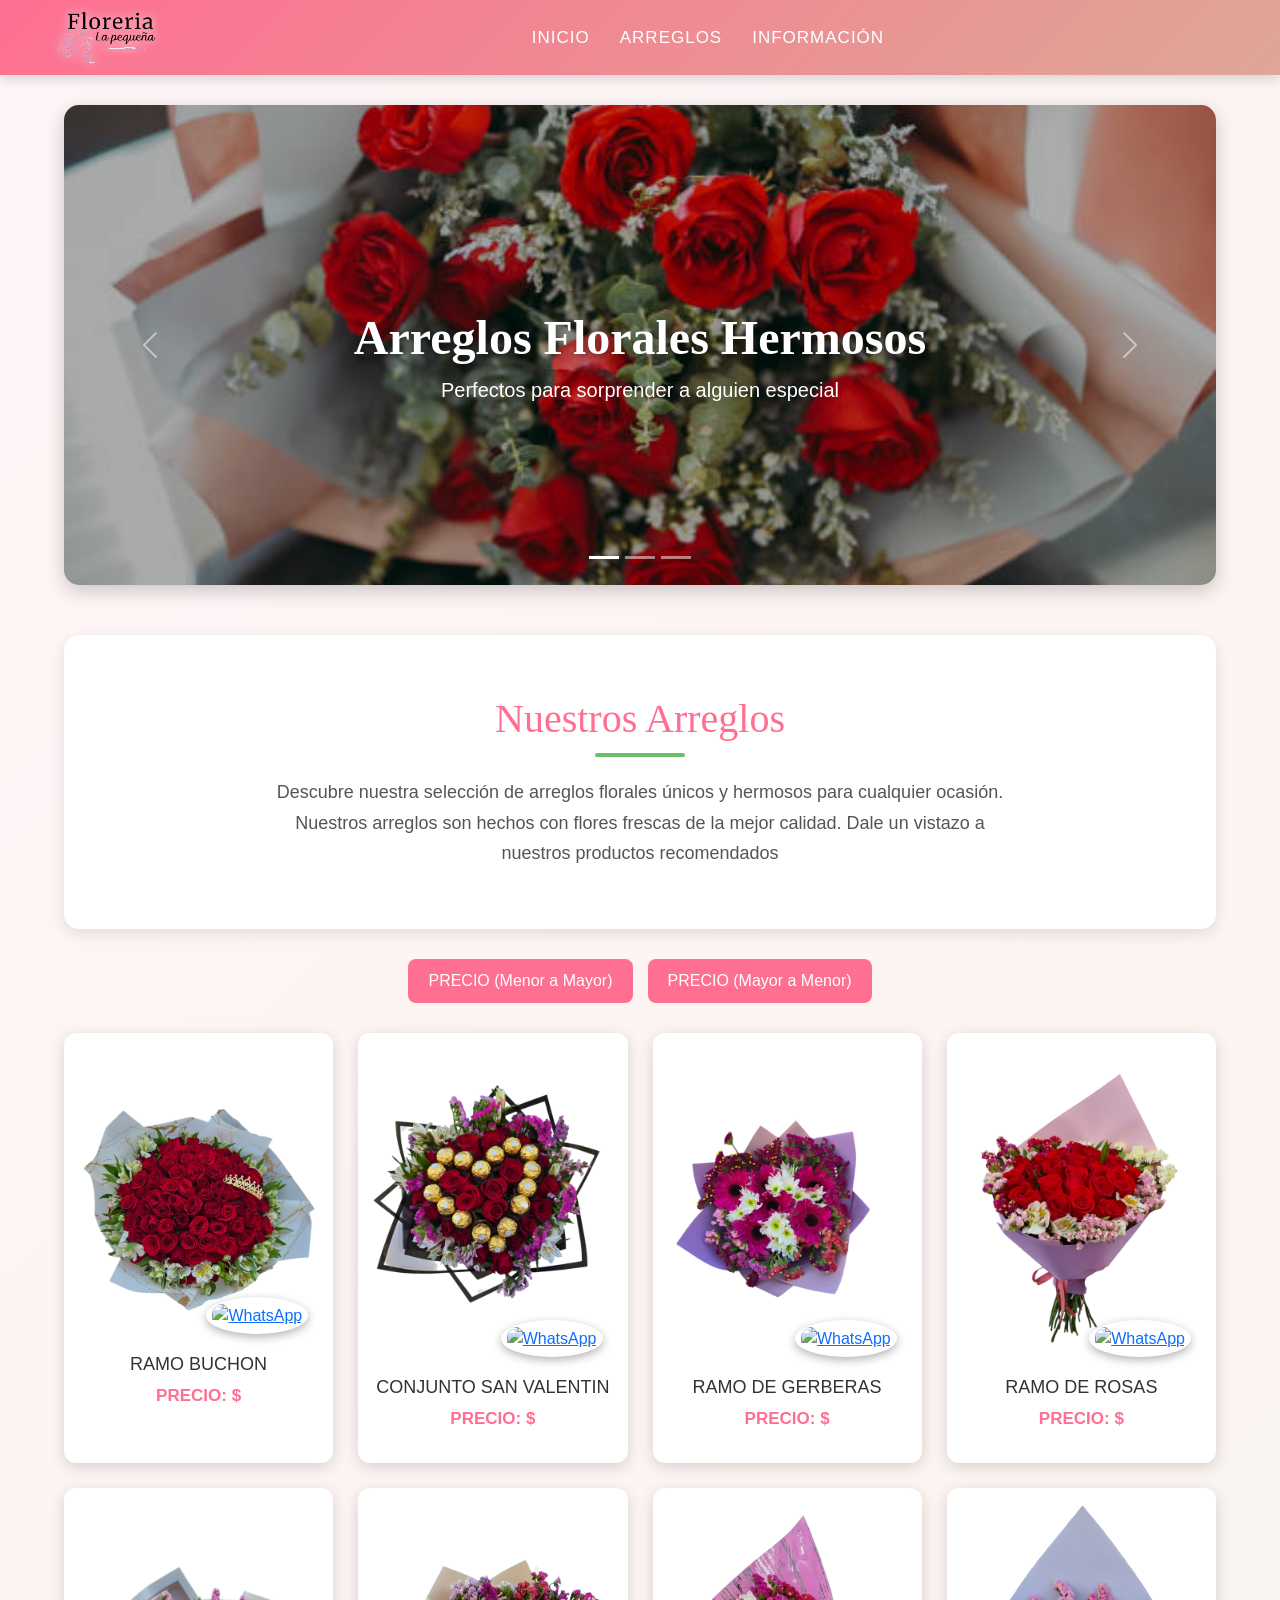
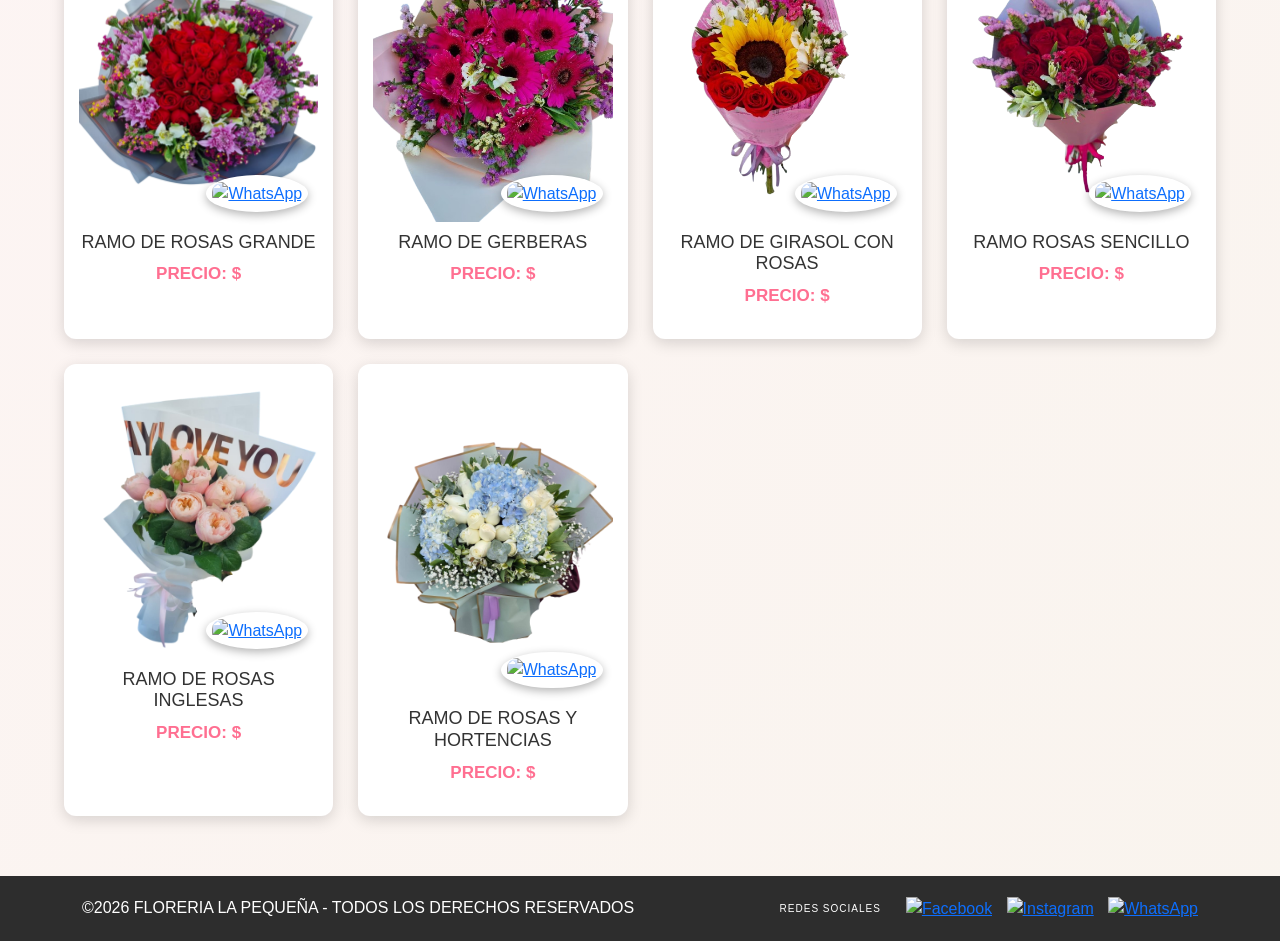
==== commit e8e2668f: "cambio de imagenes y mejora de enlaces" ====
--- a/index.html
+++ b/index.html
@@ -76,124 +76,128 @@
     <h2>Nuestros Arreglos</h2>
     <p class="texto-descripcion">Descubre nuestra selección de arreglos florales únicos y hermosos para cualquier ocasión.</p>
     <p class="texto-descripcion">Nuestros arreglos son hechos con flores frescas de la mejor calidad. Dale un vistazo a nuestros productos recomendados</p>
-</section>
-
-        <section class="inicio-productos">
+        </section>
+
+                <section class="inicio-productos">
             <div class="botones-filtros">
                 <button class="boton-cafe" onclick="ordenarPrecio('menor')">PRECIO (Menor a Mayor)</button>
                 <button class="boton-cafe" onclick="ordenarPrecio('mayor')">PRECIO (Mayor a Menor)</button>
             </div>
 
             <div class="grid-recomendados">
-                
-                <div class="tarjeta-flor">
-                    <div class="imagen-contenedor">
-                        <img src="imagen/Arreglo1.webp" alt="Ramo Delirio">
-                        <a href="https://wa.me/5218111784256?text=Hola!%20Me%20interesa%20el%20RAMO%20DE%20ROSAS%20COMBINADAS%20($300).%20Ver%20foto:%20https://capable-brioche-e144ee.netlify.app/imagen/Arreglo1.webp" class="icono-flotante-ws" target="_blank">
-                            <img src="https://upload.wikimedia.org/wikipedia/commons/6/6b/WhatsApp.svg" alt="WhatsApp" width="30" height="30">
-                        </a>
-                    </div>
-                    <h4>RAMO DE ROSAS COMBINADAS</h4>
-                    <p>PRECIO: $300</p>
-                </div>
-
-                <div class="tarjeta-flor">
-                    <div class="imagen-contenedor">
-                        <img src="imagen/Arreglo2.webp" alt="Ramo de Rosas">
-                        <a href="https://wa.me/5218111784256?text=Hola!%20Me%20interesa%20el%20CONJUNTO%20SAN%20VALENTIN%20($550).%20Ver%20foto:%20https://capable-brioche-e144ee.netlify.app/imagen/Arreglo2.webp" class="icono-flotante-ws" target="_blank">
-                            <img src="https://upload.wikimedia.org/wikipedia/commons/6/6b/WhatsApp.svg" alt="WhatsApp" width="30" height="30">
-                        </a>
-                    </div>
-                    <h4>CONJUNTO SAN VALENTIN</h4>
-                    <p>PRECIO: $550</p>
-                </div>
-
-                <div class="tarjeta-flor">
-                    <div class="imagen-contenedor">
-                        <img src="imagen/productos2/productos2/tulipanes/tulipan12.jpg" alt="Conjunto 2 San Valentin">
-                        <a href="https://wa.me/5218111784256?text=Hola!%20Me%20interesa%20el%20RAMO%20DE%20TULIPANES%2012%20($1300).%20Ver%20foto:%20https://capable-brioche-e144ee.netlify.app/imagen/productos2/productos2/tulipanes/tulipan12.jpg" class="icono-flotante-ws" target="_blank">
-                            <img src="https://upload.wikimedia.org/wikipedia/commons/6/6b/WhatsApp.svg" alt="WhatsApp" width="30" height="30">
-                        </a>
-                    </div>
-                    <h4>RAMO DE TULIPANES 12</h4>
-                    <p>PRECIO: $1300</p>
-                </div>
-
-                <div class="tarjeta-flor">
-                    <div class="imagen-contenedor">
-                        <img src="imagen/productos2/productos2/lirios/lirios1.jpg" alt="CONJUNTO 1 LIRIOS"> 
-                        <a href="https://wa.me/5218111784256?text=Hola!%20Me%20interesa%20el%20CONJUNTO%201%20LIRIOS%20($300).%20Ver%20foto:%20https://capable-brioche-e144ee.netlify.app/imagen/productos2/productos2/lirios/lirios1.jpg" class="icono-flotante-ws" target="_blank">
-                            <img src="https://upload.wikimedia.org/wikipedia/commons/6/6b/WhatsApp.svg" alt="WhatsApp" width="30" height="30">
-                        </a>
-                    </div>
-                    <h4>CONJUNTO 1 LIRIOS</h4> <p>PRECIO: $300</p>
-                </div>
-
-                <div class="tarjeta-flor">
-                    <div class="imagen-contenedor">
-                        <img src="imagen/productos2/productos2/tulipanes/tulipan1.jpg" alt="Tulipan 1"> 
-                        <a href="https://wa.me/5218111784256?text=Hola!%20Me%20interesa%20el%20RAMO%20DE%20TULIPANES%201%20($350).%20Ver%20foto:%20https://capable-brioche-e144ee.netlify.app/imagen/productos2/productos2/tulipanes/tulipan1.jpg" class="icono-flotante-ws" target="_blank">
-                            <img src="https://upload.wikimedia.org/wikipedia/commons/6/6b/WhatsApp.svg" alt="WhatsApp" width="30" height="30">
-                        </a>
-                    </div>
-                    <h4>RAMO DE TULIPANES 1</h4> <p>PRECIO: $350</p>
-                </div>
-
-                <div class="tarjeta-flor">
-                    <div class="imagen-contenedor">
-                        <img src="imagen/productos2/productos2/rosas/rosas1.png" alt="Rosas 1"> 
-                        <a href="https://wa.me/5218111784256?text=Hola!%20Me%20interesa%20el%20RAMO%20DE%20ROSAS%201%20($550).%20Ver%20foto:%20https://capable-brioche-e144ee.netlify.app/imagen/productos2/productos2/rosas/rosas1.png" class="icono-flotante-ws" target="_blank">
-                            <img src="https://upload.wikimedia.org/wikipedia/commons/6/6b/WhatsApp.svg" alt="WhatsApp" width="30" height="30">
-                        </a>
-                    </div>
-                    <h4>RAMO DE ROSAS 1</h4> <p>PRECIO: $550</p> 
-                </div>
-
-                <div class="tarjeta-flor">
-                    <div class="imagen-contenedor">
-                        <img src="imagen/productos2/productos2/girasoles/girasoles8.jpg" class="img-fluid" alt="Ramo">
-                        <a href="https://wa.me/5218111784256?text=Hola!%20Me%20interesa%20el%20RAMO%20DE%20GIRASOL%208%20($600).%20Ver%20foto:%20https://capable-brioche-e144ee.netlify.app/imagen/productos2/productos2/girasoles/girasoles8.jpg" class="icono-flotante-ws" target="_blank">
-                            <img src="https://upload.wikimedia.org/wikipedia/commons/6/6b/WhatsApp.svg" alt="WS" width="30" height="30">
-                        </a>
-                    </div>
-                    <h4>RAMO DE GIRASOL 8</h4>
-                    <p>PRECIO: $600</p>
-                </div>
-
-                <div class="tarjeta-flor">
-                    <div class="imagen-contenedor">
-                        <img src="imagen/productos2/productos2/cumpleañosyaniversario/3.jpg" class="img-fluid" alt="Ramo">
-                        <a href="https://wa.me/5218111784256?text=Hola!%20Me%20interesa%20el%20CONJUNTO%201%20($400)%20de%20Aniversario.%20Ver%20foto:%20https://capable-brioche-e144ee.netlify.app/imagen/productos2/productos2/cumpleañosyaniversario/3.jpg" class="icono-flotante-ws" target="_blank">
-                            <img src="https://upload.wikimedia.org/wikipedia/commons/6/6b/WhatsApp.svg" alt="WS" width="30" height="30">
-                        </a>
-                    </div>
-                    <h4>CONJUNTO 1</h4>
-                    <p>PRECIO: $400</p>
-                </div>
-
-                <div class="tarjeta-flor">
-                    <div class="imagen-contenedor">
-                        <img src="imagen/productos2/productos2/cumpleañosyaniversario/18.jpg" class="img-fluid" alt="Ramo">
-                        <a href="https://wa.me/5218111784256?text=Hola!%20Me%20interesa%20el%20CONJUNTO%206%20($1400)%20de%20Aniversario.%20Ver%20foto:%20https://capable-brioche-e144ee.netlify.app/imagen/productos2/productos2/cumpleañosyaniversario/18.jpg" class="icono-flotante-ws" target="_blank">
-                            <img src="https://upload.wikimedia.org/wikipedia/commons/6/6b/WhatsApp.svg" alt="WS" width="30" height="30">
-                        </a>
-                    </div>
-                    <h4>CONJUNTO 6</h4>
-                    <p>PRECIO: $1400</p>
-                </div>
-
-                 <div class="tarjeta-flor">
-                            <div class="imagen-contenedor">
-                                <img src="imagen/productos2/productos2/Pequeña/buchon1.png" class="img-fluid" alt="Ramo">
-                                <a href="https://wa.me/5218111784256?text=Hola!%20Me%20interesa%20el%20CONJUNTO%201%20($350).%20Ver%20foto:%20https://capable-brioche-e144ee.netlify.app/imagen/productos2/productos2/sanvaletin/1.jpg" class="icono-flotante-ws" target="_blank">
-                                    <img src="https://upload.wikimedia.org/wikipedia/commons/6/6b/WhatsApp.svg" alt="WS" width="30" height="30">
-                                </a>
-                            </div>
-                            <h4>CONJUNTO </h4>
-                            <p>PRECIO: </p>
-                        </div> 
-            </div>
+        
+        <div class="tarjeta-flor">
+            <div class="imagen-contenedor">
+                <img src="imagen/productos2/productos2/Pequeña/buchon1.png" alt="Ramo buchon">
+                <a href="https://wa.me/5218111784256?text=Hola!%20Me%20interesa%20el%20RAMO%20BUCHON.%20Ver%20foto:%20https://davidviezca2006-afk.github.io/imagen/productos2/productos2/Pequeña/buchon1.png" class="icono-flotante-ws" target="_blank">
+                    <img src="https://upload.wikimedia.org/wikipedia/commons/6/6b/WhatsApp.svg" alt="WhatsApp" width="30" height="30">
+                </a>
+            </div>
+            <h4>RAMO BUCHON</h4>
+            <p>PRECIO: $</p>
+        </div>
+
+        <div class="tarjeta-flor">
+            <div class="imagen-contenedor">
+                <img src="imagen/productos2/productos2/Pequeña/flores7.png" alt="Conjunto San Valentin">
+                <a href="https://wa.me/5218111784256?text=Hola!%20Me%20interesa%20el%20CONJUNTO%20SAN%20VALENTIN.%20Ver%20foto:%20https://davidviezca2006-afk.github.io/imagen/productos2/productos2/Pequeña/flores7.png" class="icono-flotante-ws" target="_blank">
+                    <img src="https://upload.wikimedia.org/wikipedia/commons/6/6b/WhatsApp.svg" alt="WhatsApp" width="30" height="30">
+                </a>
+            </div>
+            <h4>CONJUNTO SAN VALENTIN</h4>
+            <p>PRECIO: $</p>
+        </div>
+
+        <div class="tarjeta-flor">
+            <div class="imagen-contenedor">
+                <img src="imagen/productos2/productos2/Pequeña/flores6.png" alt="Ramo de Gerberas">
+                <a href="https://wa.me/5218111784256?text=Hola!%20Me%20interesa%20el%20RAMO%20DE%20GERBERAS.%20Ver%20foto:%20https://davidviezca2006-afk.github.io/imagen/productos2/productos2/Pequeña/flores6.png" class="icono-flotante-ws" target="_blank">
+                    <img src="https://upload.wikimedia.org/wikipedia/commons/6/6b/WhatsApp.svg" alt="WhatsApp" width="30" height="30">
+                </a>
+            </div>
+            <h4>RAMO DE GERBERAS</h4>
+            <p>PRECIO: $</p>
+        </div>
+
+        <div class="tarjeta-flor">
+            <div class="imagen-contenedor">
+                <img src="imagen/productos2/productos2/Pequeña/flores5.png" alt="Ramo de Rosas"> 
+                <a href="https://wa.me/5218111784256?text=Hola!%20Me%20interesa%20el%20RAMO%20DE%20ROSAS.%20Ver%20foto:%20https://davidviezca2006-afk.github.io/imagen/productos2/productos2/Pequeña/flores5.png" class="icono-flotante-ws" target="_blank">
+                    <img src="https://upload.wikimedia.org/wikipedia/commons/6/6b/WhatsApp.svg" alt="WhatsApp" width="30" height="30">
+                </a>
+            </div>
+            <h4>RAMO DE ROSAS</h4> 
+            <p>PRECIO: $</p>
+        </div>
+
+        <div class="tarjeta-flor">
+            <div class="imagen-contenedor">
+                <img src="imagen/productos2/productos2/Pequeña/flores4.png" alt="Ramo de Rosas Grande"> 
+                <a href="https://wa.me/5218111784256?text=Hola!%20Me%20interesa%20el%20RAMO%20DE%20ROSAS%20GRANDE.%20Ver%20foto:%20https://davidviezca2006-afk.github.io/imagen/productos2/productos2/Pequeña/flores4.png" class="icono-flotante-ws" target="_blank">
+                    <img src="https://upload.wikimedia.org/wikipedia/commons/6/6b/WhatsApp.svg" alt="WhatsApp" width="30" height="30">
+                </a>
+            </div>
+            <h4>RAMO DE ROSAS GRANDE</h4> 
+            <p>PRECIO: $</p>
+        </div>
+
+        <div class="tarjeta-flor">
+            <div class="imagen-contenedor">
+                <img src="imagen/productos2/productos2/Pequeña/flores3-removebg-preview.png" alt="Ramo de Gerberas"> 
+                <a href="https://wa.me/5218111784256?text=Hola!%20Me%20interesa%20el%20RAMO%20DE%20GERBERAS.%20Ver%20foto:%20https://davidviezca2006-afk.github.io/imagen/productos2/productos2/Pequeña/flores3-removebg-preview.png" class="icono-flotante-ws" target="_blank">
+                    <img src="https://upload.wikimedia.org/wikipedia/commons/6/6b/WhatsApp.svg" alt="WhatsApp" width="30" height="30">
+                </a>
+            </div>
+            <h4>RAMO DE GERBERAS</h4> 
+            <p>PRECIO: $</p> 
+        </div>
+
+        <div class="tarjeta-flor">
+            <div class="imagen-contenedor">
+                <img src="imagen/productos2/productos2/Pequeña/flores2.png" alt="Ramo de Girasol con Rosas">
+                <a href="https://wa.me/5218111784256?text=Hola!%20Me%20interesa%20el%20RAMO%20DE%20GIRASOL%20CON%20ROSAS.%20Ver%20foto:%20https://davidviezca2006-afk.github.io/imagen/productos2/productos2/Pequeña/flores2.png" class="icono-flotante-ws" target="_blank">
+                    <img src="https://upload.wikimedia.org/wikipedia/commons/6/6b/WhatsApp.svg" alt="WhatsApp" width="30" height="30">
+                </a>
+            </div>
+            <h4>RAMO DE GIRASOL CON ROSAS</h4>
+            <p>PRECIO: $</p>
+        </div>
+
+        <div class="tarjeta-flor">
+            <div class="imagen-contenedor">
+                <img src="imagen/productos2/productos2/Pequeña/flores1.png" alt="Ramo Rosas Sencillo">
+                <a href="https://wa.me/5218111784256?text=Hola!%20Me%20interesa%20el%20RAMO%20ROSAS%20SENCILLO.%20Ver%20foto:%20https://davidviezca2006-afk.github.io/imagen/productos2/productos2/Pequeña/flores1.png" class="icono-flotante-ws" target="_blank">
+                    <img src="https://upload.wikimedia.org/wikipedia/commons/6/6b/WhatsApp.svg" alt="WhatsApp" width="30" height="30">
+                </a>
+            </div>
+            <h4>RAMO ROSAS SENCILLO</h4>
+            <p>PRECIO: $</p>
+        </div>
+
+        <div class="tarjeta-flor">
+            <div class="imagen-contenedor">
+                <img src="imagen/productos2/productos2/Pequeña/rosas_inglesas.png" alt="Ramo de Rosas Inglesas">
+                <a href="https://wa.me/5218111784256?text=Hola!%20Me%20interesa%20el%20RAMO%20DE%20ROSAS%20INGLESAS.%20Ver%20foto:%20https://davidviezca2006-afk.github.io/imagen/productos2/productos2/Pequeña/rosas_inglesas.png" class="icono-flotante-ws" target="_blank">
+                    <img src="https://upload.wikimedia.org/wikipedia/commons/6/6b/WhatsApp.svg" alt="WhatsApp" width="30" height="30">
+                </a>
+            </div>
+            <h4>RAMO DE ROSAS INGLESAS</h4>
+            <p>PRECIO: $</p>
+        </div>
+
+        <div class="tarjeta-flor">
+            <div class="imagen-contenedor">
+                <img src="imagen/productos2/productos2/Pequeña/Rosas_y_hortencias.png" alt="Ramo de Rosas y Hortencias">
+                <a href="https://wa.me/5218111784256?text=Hola!%20Me%20interesa%20el%20RAMO%20DE%20ROSAS%20Y%20HORTENCIAS.%20Ver%20foto:%20https://davidviezca2006-afk.github.io/imagen/productos2/productos2/Pequeña/Rosas_y_hortencias.png" class="icono-flotante-ws" target="_blank">
+                    <img src="https://upload.wikimedia.org/wikipedia/commons/6/6b/WhatsApp.svg" alt="WhatsApp" width="30" height="30">
+                </a>
+            </div>
+            <h4>RAMO DE ROSAS Y HORTENCIAS</h4>
+            <p>PRECIO: $</p>
+        </div> 
+    </div>
         </section>
+
     </main>
 
     <footer class="footer">
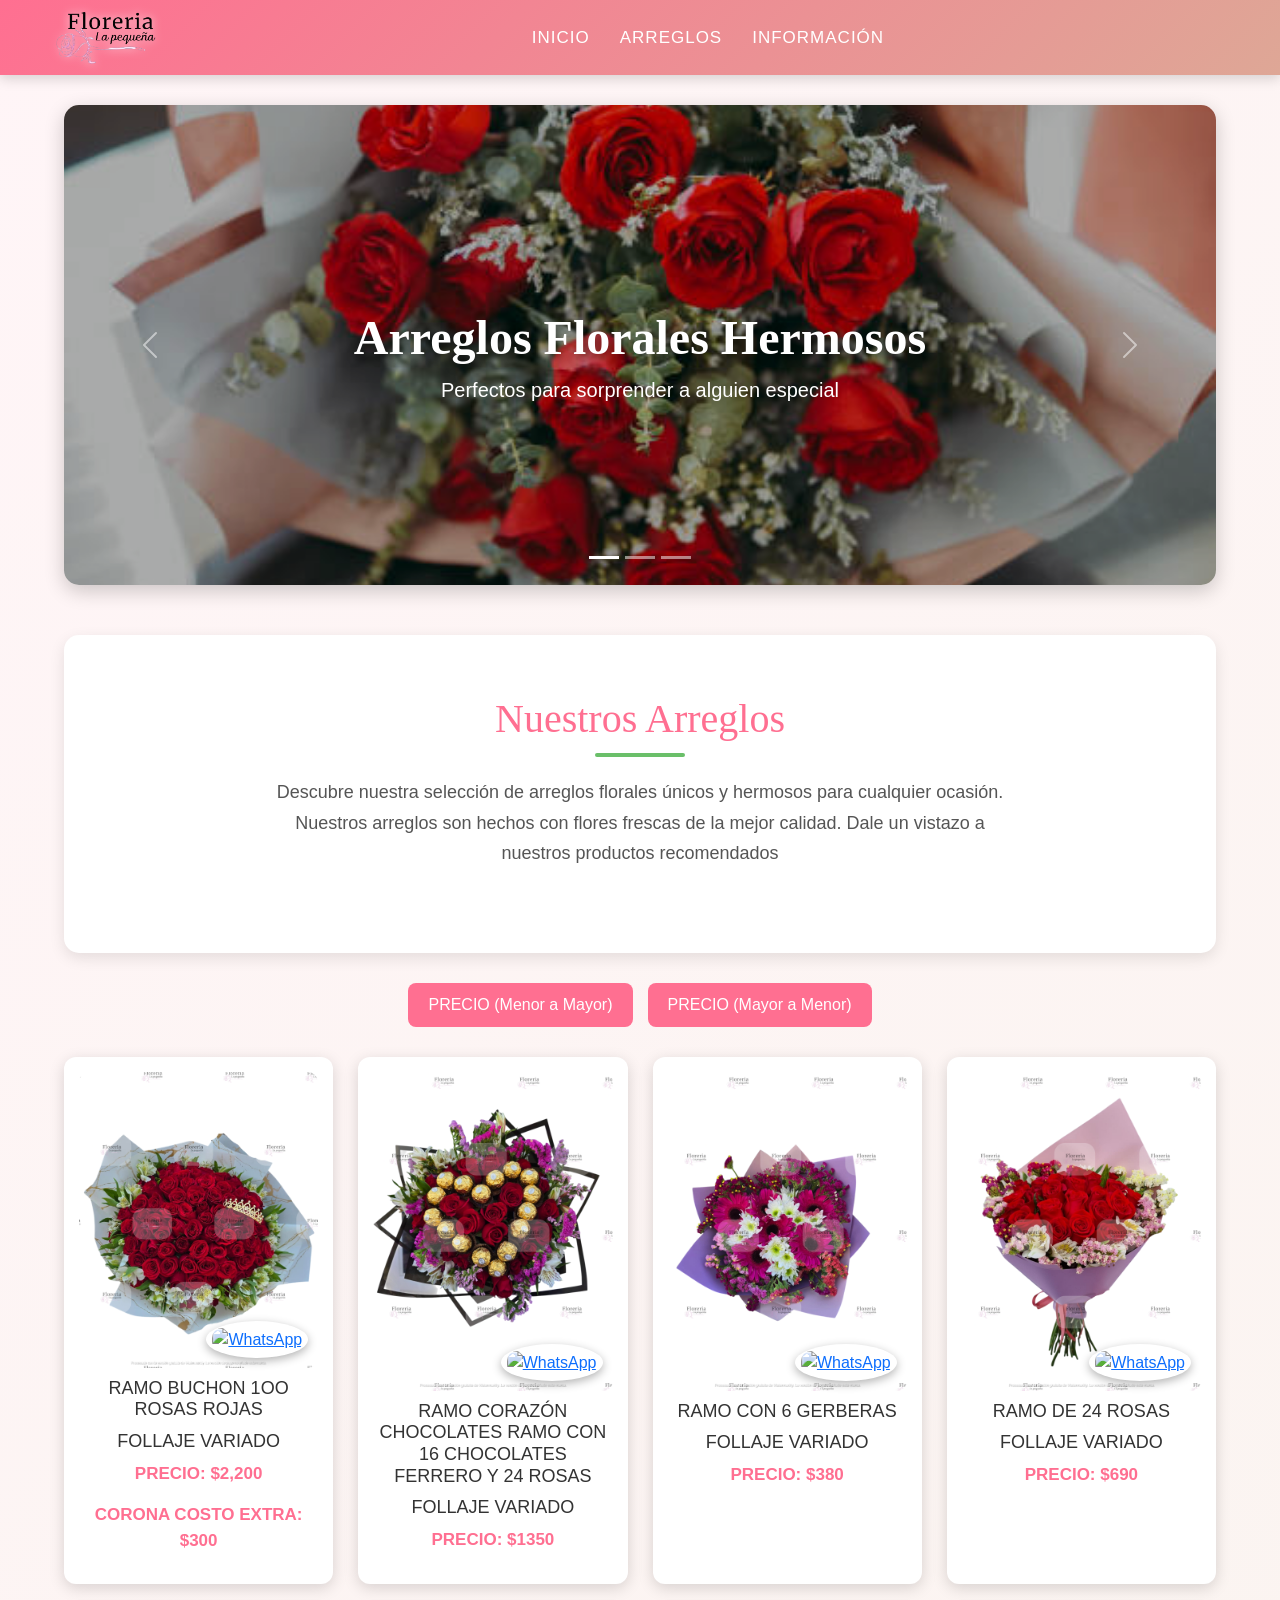
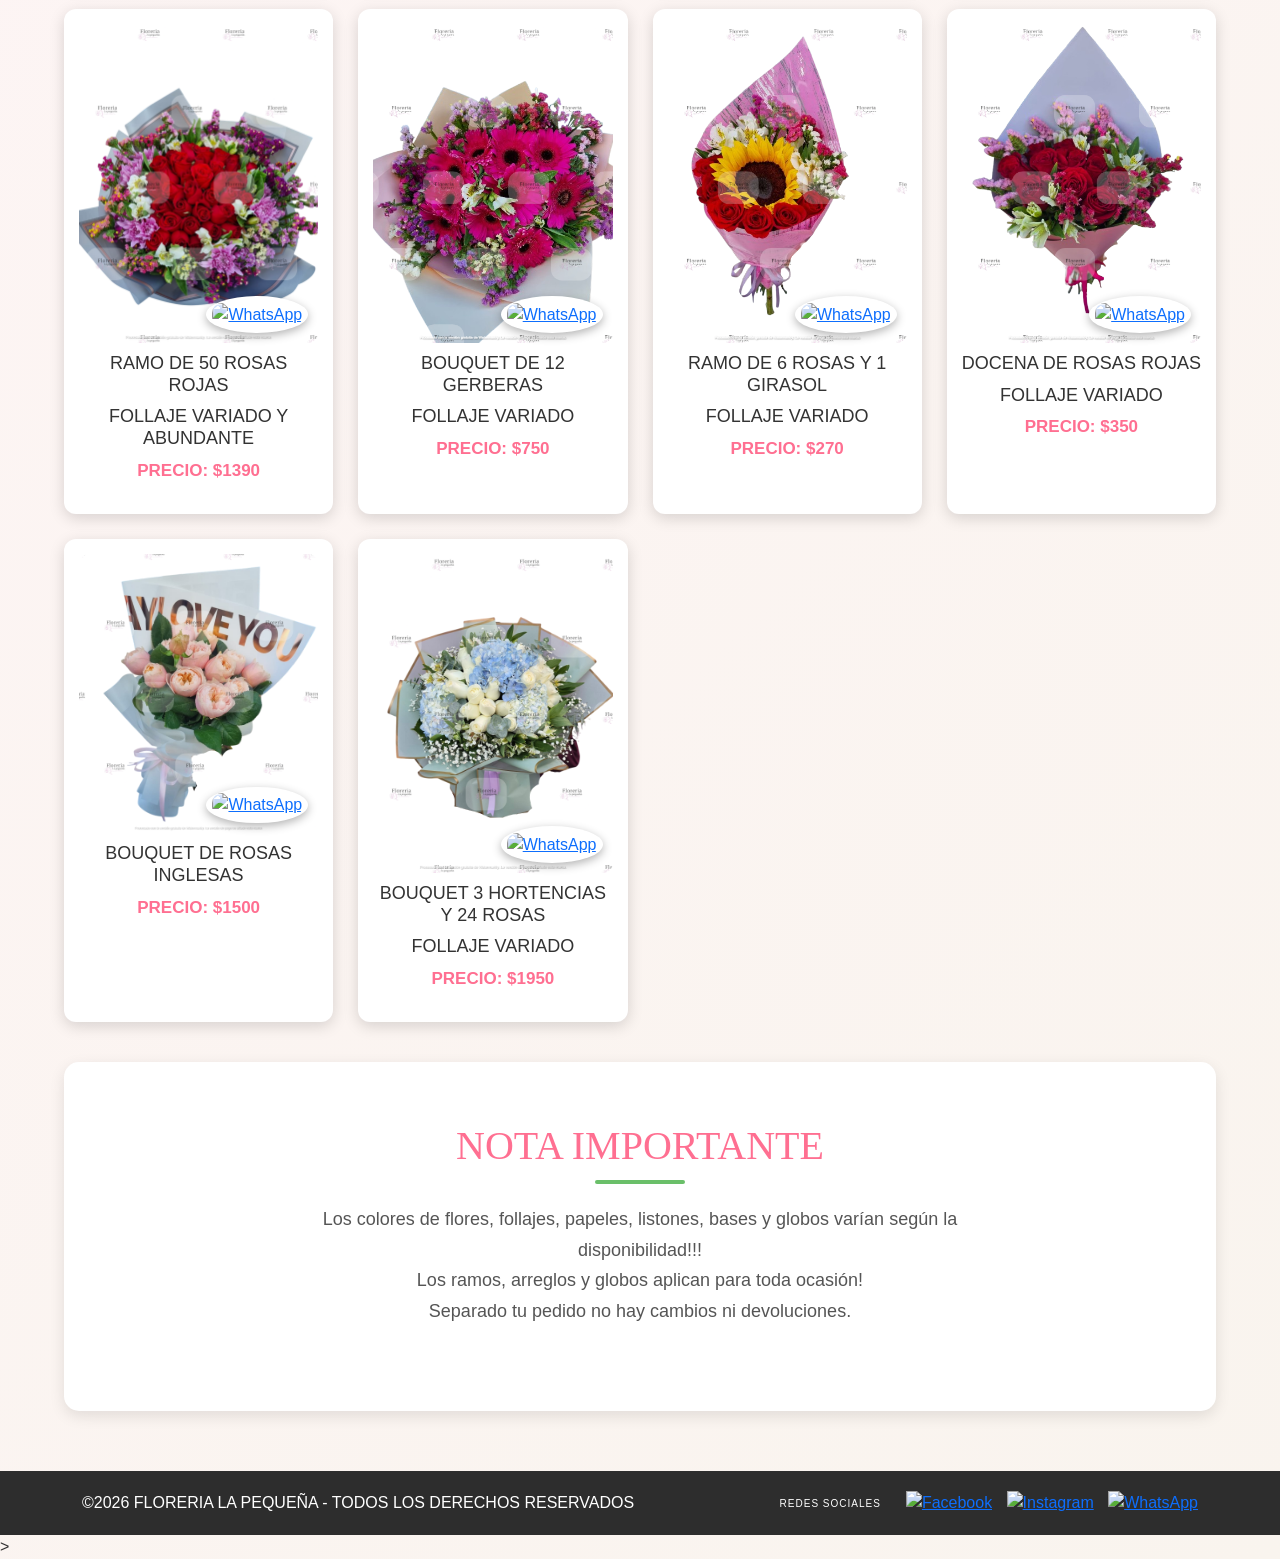
==== commit 9dd1a59a: "fase terminal de inicio" ====
--- a/index.html
+++ b/index.html
@@ -60,6 +60,8 @@
             </div>
         </div>
 
+        
+
     </div>
 
     <button class="carousel-control-prev" type="button" data-bs-target="#indicadoresCarrusel" data-bs-slide="prev">
@@ -73,129 +75,155 @@
 </div>
 
        <section class="productos-seccion">
-    <h2>Nuestros Arreglos</h2>
-    <p class="texto-descripcion">Descubre nuestra selección de arreglos florales únicos y hermosos para cualquier ocasión.</p>
-    <p class="texto-descripcion">Nuestros arreglos son hechos con flores frescas de la mejor calidad. Dale un vistazo a nuestros productos recomendados</p>
+            <h2>Nuestros Arreglos</h2>
+            <p class="texto-descripcion">Descubre nuestra selección de arreglos florales únicos y hermosos para cualquier ocasión.</p>
+            <p class="texto-descripcion">Nuestros arreglos son hechos con flores frescas de la mejor calidad. Dale un vistazo a nuestros productos recomendados</p>
+            <br>
+
+            
+           
         </section>
 
-                <section class="inicio-productos">
-            <div class="botones-filtros">
-                <button class="boton-cafe" onclick="ordenarPrecio('menor')">PRECIO (Menor a Mayor)</button>
-                <button class="boton-cafe" onclick="ordenarPrecio('mayor')">PRECIO (Mayor a Menor)</button>
-            </div>
-
-            <div class="grid-recomendados">
+        <section class="inicio-productos">
+                    <div class="botones-filtros">
+                        <button class="boton-cafe" onclick="ordenarPrecio('menor')">PRECIO (Menor a Mayor)</button>
+                        <button class="boton-cafe" onclick="ordenarPrecio('mayor')">PRECIO (Mayor a Menor)</button>
+                    </div>
+
+                <div class="grid-recomendados">
         
-        <div class="tarjeta-flor">
-            <div class="imagen-contenedor">
-                <img src="imagen/productos2/productos2/Pequeña/buchon1.png" alt="Ramo buchon">
-                <a href="https://wa.me/5218111784256?text=Hola!%20Me%20interesa%20el%20RAMO%20BUCHON.%20Ver%20foto:%20https://davidviezca2006-afk.github.io/imagen/productos2/productos2/Pequeña/buchon1.png" class="icono-flotante-ws" target="_blank">
-                    <img src="https://upload.wikimedia.org/wikipedia/commons/6/6b/WhatsApp.svg" alt="WhatsApp" width="30" height="30">
-                </a>
-            </div>
-            <h4>RAMO BUCHON</h4>
-            <p>PRECIO: $</p>
-        </div>
-
-        <div class="tarjeta-flor">
-            <div class="imagen-contenedor">
-                <img src="imagen/productos2/productos2/Pequeña/flores7.png" alt="Conjunto San Valentin">
-                <a href="https://wa.me/5218111784256?text=Hola!%20Me%20interesa%20el%20CONJUNTO%20SAN%20VALENTIN.%20Ver%20foto:%20https://davidviezca2006-afk.github.io/imagen/productos2/productos2/Pequeña/flores7.png" class="icono-flotante-ws" target="_blank">
-                    <img src="https://upload.wikimedia.org/wikipedia/commons/6/6b/WhatsApp.svg" alt="WhatsApp" width="30" height="30">
-                </a>
-            </div>
-            <h4>CONJUNTO SAN VALENTIN</h4>
-            <p>PRECIO: $</p>
-        </div>
-
-        <div class="tarjeta-flor">
-            <div class="imagen-contenedor">
-                <img src="imagen/productos2/productos2/Pequeña/flores6.png" alt="Ramo de Gerberas">
-                <a href="https://wa.me/5218111784256?text=Hola!%20Me%20interesa%20el%20RAMO%20DE%20GERBERAS.%20Ver%20foto:%20https://davidviezca2006-afk.github.io/imagen/productos2/productos2/Pequeña/flores6.png" class="icono-flotante-ws" target="_blank">
-                    <img src="https://upload.wikimedia.org/wikipedia/commons/6/6b/WhatsApp.svg" alt="WhatsApp" width="30" height="30">
-                </a>
-            </div>
-            <h4>RAMO DE GERBERAS</h4>
-            <p>PRECIO: $</p>
-        </div>
-
-        <div class="tarjeta-flor">
-            <div class="imagen-contenedor">
-                <img src="imagen/productos2/productos2/Pequeña/flores5.png" alt="Ramo de Rosas"> 
-                <a href="https://wa.me/5218111784256?text=Hola!%20Me%20interesa%20el%20RAMO%20DE%20ROSAS.%20Ver%20foto:%20https://davidviezca2006-afk.github.io/imagen/productos2/productos2/Pequeña/flores5.png" class="icono-flotante-ws" target="_blank">
-                    <img src="https://upload.wikimedia.org/wikipedia/commons/6/6b/WhatsApp.svg" alt="WhatsApp" width="30" height="30">
-                </a>
-            </div>
-            <h4>RAMO DE ROSAS</h4> 
-            <p>PRECIO: $</p>
-        </div>
-
-        <div class="tarjeta-flor">
-            <div class="imagen-contenedor">
-                <img src="imagen/productos2/productos2/Pequeña/flores4.png" alt="Ramo de Rosas Grande"> 
-                <a href="https://wa.me/5218111784256?text=Hola!%20Me%20interesa%20el%20RAMO%20DE%20ROSAS%20GRANDE.%20Ver%20foto:%20https://davidviezca2006-afk.github.io/imagen/productos2/productos2/Pequeña/flores4.png" class="icono-flotante-ws" target="_blank">
-                    <img src="https://upload.wikimedia.org/wikipedia/commons/6/6b/WhatsApp.svg" alt="WhatsApp" width="30" height="30">
-                </a>
-            </div>
-            <h4>RAMO DE ROSAS GRANDE</h4> 
-            <p>PRECIO: $</p>
-        </div>
-
-        <div class="tarjeta-flor">
-            <div class="imagen-contenedor">
-                <img src="imagen/productos2/productos2/Pequeña/flores3-removebg-preview.png" alt="Ramo de Gerberas"> 
-                <a href="https://wa.me/5218111784256?text=Hola!%20Me%20interesa%20el%20RAMO%20DE%20GERBERAS.%20Ver%20foto:%20https://davidviezca2006-afk.github.io/imagen/productos2/productos2/Pequeña/flores3-removebg-preview.png" class="icono-flotante-ws" target="_blank">
-                    <img src="https://upload.wikimedia.org/wikipedia/commons/6/6b/WhatsApp.svg" alt="WhatsApp" width="30" height="30">
-                </a>
-            </div>
-            <h4>RAMO DE GERBERAS</h4> 
-            <p>PRECIO: $</p> 
-        </div>
-
-        <div class="tarjeta-flor">
-            <div class="imagen-contenedor">
-                <img src="imagen/productos2/productos2/Pequeña/flores2.png" alt="Ramo de Girasol con Rosas">
-                <a href="https://wa.me/5218111784256?text=Hola!%20Me%20interesa%20el%20RAMO%20DE%20GIRASOL%20CON%20ROSAS.%20Ver%20foto:%20https://davidviezca2006-afk.github.io/imagen/productos2/productos2/Pequeña/flores2.png" class="icono-flotante-ws" target="_blank">
-                    <img src="https://upload.wikimedia.org/wikipedia/commons/6/6b/WhatsApp.svg" alt="WhatsApp" width="30" height="30">
-                </a>
-            </div>
-            <h4>RAMO DE GIRASOL CON ROSAS</h4>
-            <p>PRECIO: $</p>
-        </div>
-
-        <div class="tarjeta-flor">
-            <div class="imagen-contenedor">
-                <img src="imagen/productos2/productos2/Pequeña/flores1.png" alt="Ramo Rosas Sencillo">
-                <a href="https://wa.me/5218111784256?text=Hola!%20Me%20interesa%20el%20RAMO%20ROSAS%20SENCILLO.%20Ver%20foto:%20https://davidviezca2006-afk.github.io/imagen/productos2/productos2/Pequeña/flores1.png" class="icono-flotante-ws" target="_blank">
-                    <img src="https://upload.wikimedia.org/wikipedia/commons/6/6b/WhatsApp.svg" alt="WhatsApp" width="30" height="30">
-                </a>
-            </div>
-            <h4>RAMO ROSAS SENCILLO</h4>
-            <p>PRECIO: $</p>
-        </div>
-
-        <div class="tarjeta-flor">
-            <div class="imagen-contenedor">
-                <img src="imagen/productos2/productos2/Pequeña/rosas_inglesas.png" alt="Ramo de Rosas Inglesas">
-                <a href="https://wa.me/5218111784256?text=Hola!%20Me%20interesa%20el%20RAMO%20DE%20ROSAS%20INGLESAS.%20Ver%20foto:%20https://davidviezca2006-afk.github.io/imagen/productos2/productos2/Pequeña/rosas_inglesas.png" class="icono-flotante-ws" target="_blank">
-                    <img src="https://upload.wikimedia.org/wikipedia/commons/6/6b/WhatsApp.svg" alt="WhatsApp" width="30" height="30">
-                </a>
-            </div>
-            <h4>RAMO DE ROSAS INGLESAS</h4>
-            <p>PRECIO: $</p>
-        </div>
-
-        <div class="tarjeta-flor">
-            <div class="imagen-contenedor">
-                <img src="imagen/productos2/productos2/Pequeña/Rosas_y_hortencias.png" alt="Ramo de Rosas y Hortencias">
-                <a href="https://wa.me/5218111784256?text=Hola!%20Me%20interesa%20el%20RAMO%20DE%20ROSAS%20Y%20HORTENCIAS.%20Ver%20foto:%20https://davidviezca2006-afk.github.io/imagen/productos2/productos2/Pequeña/Rosas_y_hortencias.png" class="icono-flotante-ws" target="_blank">
-                    <img src="https://upload.wikimedia.org/wikipedia/commons/6/6b/WhatsApp.svg" alt="WhatsApp" width="30" height="30">
-                </a>
-            </div>
-            <h4>RAMO DE ROSAS Y HORTENCIAS</h4>
-            <p>PRECIO: $</p>
-        </div> 
-    </div>
+                  <div class="tarjeta-flor">
+                        <div class="imagen-contenedor">
+                            <img src="imagen/productos2/productos2/Pequeña/buchon1.png" alt="Ramo buchon">
+                            <a href="https://wa.me/5218111784256?text=Hola%21%20Me%20interesa%20el%20RAMO%20BUCHON%201OO%20ROSAS%20ROJAS%20de%20%242%2C200.%20Ver%20foto%3A%20https%3A%2F%2Fdavidviezca2006-afk.github.io%2Fimagen%2Fproductos2%2Fproductos2%2FPeque%C3%B1a%2Fbuchon1.png" class="icono-flotante-ws" target="_blank">
+                                <img src="https://upload.wikimedia.org/wikipedia/commons/6/6b/WhatsApp.svg" alt="WhatsApp" width="30" height="30">
+                            </a>
+                        </div>
+                        <h4>RAMO BUCHON 1OO ROSAS ROJAS</h4>
+                        <h4>FOLLAJE VARIADO</h4> <p>PRECIO: $2,200</p>
+                        <p>CORONA COSTO EXTRA: $300</p>
+                    </div>
+
+                    <div class="tarjeta-flor">
+                        <div class="imagen-contenedor">
+                            <img src="imagen/productos2/productos2/Pequeña/flores7.png" alt="Conjunto San Valentin">
+                            <a href="https://wa.me/5218111784256?text=Hola%21%20Me%20interesa%20el%20RAMO%20CORAZ%C3%93N%20CHOCOLATES%20RAMO%20CON%2016%20CHOCOLATES%20FERRERO%20Y%2024%20ROSAS%20de%20%241350.%20Ver%20foto%3A%20https%3A%2F%2Fdavidviezca2006-afk.github.io%2Fimagen%2Fproductos2%2Fproductos2%2FPeque%C3%B1a%2Fflores7.png" class="icono-flotante-ws" target="_blank">
+                                <img src="https://upload.wikimedia.org/wikipedia/commons/6/6b/WhatsApp.svg" alt="WhatsApp" width="30" height="30">
+                            </a>
+                        </div>
+                        <h4>RAMO CORAZÓN CHOCOLATES RAMO CON 16 CHOCOLATES FERRERO Y 24 ROSAS</h4>
+                        <h4>FOLLAJE VARIADO</h4>
+                        <p>PRECIO: $1350</p>
+                    </div>
+
+                    <div class="tarjeta-flor">
+                        <div class="imagen-contenedor">
+                            <img src="imagen/productos2/productos2/Pequeña/flores6.png" alt="Ramo de Gerberas">
+                            <a href="https://wa.me/5218111784256?text=Hola%21%20Me%20interesa%20el%20RAMO%20CON%206%20GERBERAS%20de%20%24380.%20Ver%20foto%3A%20https%3A%2F%2Fdavidviezca2006-afk.github.io%2Fimagen%2Fproductos2%2Fproductos2%2FPeque%C3%B1a%2Fflores6.png" class="icono-flotante-ws" target="_blank">
+                                <img src="https://upload.wikimedia.org/wikipedia/commons/6/6b/WhatsApp.svg" alt="WhatsApp" width="30" height="30">
+                            </a>
+                        </div>
+                        <h4>RAMO CON 6 GERBERAS</h4>
+                        <h4>FOLLAJE VARIADO</h4>
+                        <p>PRECIO: $380</p>
+                    </div>
+
+                    <div class="tarjeta-flor">
+                        <div class="imagen-contenedor">
+                            <img src="imagen/productos2/productos2/Pequeña/flores5.png" alt="Ramo de Rosas"> 
+                            <a href="https://wa.me/5218111784256?text=Hola%21%20Me%20interesa%20el%20RAMO%20DE%2024%20ROSAS%20de%20%24690.%20Ver%20foto%3A%20https%3A%2F%2Fdavidviezca2006-afk.github.io%2Fimagen%2Fproductos2%2Fproductos2%2FPeque%C3%B1a%2Fflores5.png" class="icono-flotante-ws" target="_blank">
+                                <img src="https://upload.wikimedia.org/wikipedia/commons/6/6b/WhatsApp.svg" alt="WhatsApp" width="30" height="30">
+                            </a>
+                        </div>
+                        <h4>RAMO DE 24 ROSAS</h4> 
+                        <h4>FOLLAJE VARIADO</h4>
+                        <p>PRECIO: $690</p>
+                    </div>
+
+                    <div class="tarjeta-flor">
+                        <div class="imagen-contenedor">
+                            <img src="imagen/productos2/productos2/Pequeña/flores4.png" alt="Ramo de Rosas Grande"> 
+                            <a href="https://wa.me/5218111784256?text=Hola%21%20Me%20interesa%20el%20RAMO%20DE%2050%20ROSAS%20ROJAS%20de%20%241390.%20Ver%20foto%3A%20https%3A%2F%2Fdavidviezca2006-afk.github.io%2Fimagen%2Fproductos2%2Fproductos2%2FPeque%C3%B1a%2Fflores4.png" class="icono-flotante-ws" target="_blank">
+                                <img src="https://upload.wikimedia.org/wikipedia/commons/6/6b/WhatsApp.svg" alt="WhatsApp" width="30" height="30">
+                            </a>
+                        </div>
+                        <h4>RAMO DE 50 ROSAS ROJAS</h4>
+                        <h4>FOLLAJE VARIADO Y ABUNDANTE</h4> 
+                        <p>PRECIO: $1390</p>
+                    </div>
+
+                    <div class="tarjeta-flor">
+                        <div class="imagen-contenedor">
+                            <img src="imagen/productos2/productos2/Pequeña/flores3-removebg-preview.png" alt="Ramo de Gerberas"> 
+                            <a href="https://wa.me/5218111784256?text=Hola%21%20Me%20interesa%20el%20BOUQUET%20DE%2012%20GERBERAS%20de%20%24750.%20Ver%20foto%3A%20https%3A%2F%2Fdavidviezca2006-afk.github.io%2Fimagen%2Fproductos2%2Fproductos2%2FPeque%C3%B1a%2Fflores3-removebg-preview.png" class="icono-flotante-ws" target="_blank">
+                                <img src="https://upload.wikimedia.org/wikipedia/commons/6/6b/WhatsApp.svg" alt="WhatsApp" width="30" height="30">
+                            </a>
+                        </div>
+                        <h4>BOUQUET DE 12 GERBERAS</h4> 
+                        <h4>FOLLAJE VARIADO</h4>
+                        <p>PRECIO: $750</p> 
+                    </div>
+
+                    <div class="tarjeta-flor">
+                        <div class="imagen-contenedor">
+                            <img src="imagen/productos2/productos2/Pequeña/flores2.png" alt="Ramo de Girasol con Rosas">
+                            <a href="https://wa.me/5218111784256?text=Hola%21%20Me%20interesa%20el%20RAMO%20DE%206%20ROSAS%20Y%201%20GIRASOL%20de%20%24270.%20Ver%20foto%3A%20https%3A%2F%2Fdavidviezca2006-afk.github.io%2Fimagen%2Fproductos2%2Fproductos2%2FPeque%C3%B1a%2Fflores2.png" class="icono-flotante-ws" target="_blank">
+                                <img src="https://upload.wikimedia.org/wikipedia/commons/6/6b/WhatsApp.svg" alt="WhatsApp" width="30" height="30">
+                            </a>
+                        </div>
+                        <h4>RAMO DE 6 ROSAS Y 1 GIRASOL</h4>
+                        <h4>FOLLAJE VARIADO</h4>
+                        <p>PRECIO: $270</p>
+                    </div>
+
+                    <div class="tarjeta-flor">
+                        <div class="imagen-contenedor">
+                            <img src="imagen/productos2/productos2/Pequeña/flores1.png" alt="Ramo Rosas Sencillo">
+                            <a href="https://wa.me/5218111784256?text=Hola%21%20Me%20interesa%20la%20DOCENA%20DE%20ROSAS%20ROJAS%20de%20%24350.%20Ver%20foto%3A%20https%3A%2F%2Fdavidviezca2006-afk.github.io%2Fimagen%2Fproductos2%2Fproductos2%2FPeque%C3%B1a%2Fflores1.png" class="icono-flotante-ws" target="_blank">
+                                <img src="https://upload.wikimedia.org/wikipedia/commons/6/6b/WhatsApp.svg" alt="WhatsApp" width="30" height="30">
+                            </a>
+                        </div>
+                        <h4>DOCENA DE ROSAS ROJAS</h4>
+                        <h4>FOLLAJE VARIADO</h4>
+                        <p>PRECIO: $350</p>
+                    </div>
+
+                    <div class="tarjeta-flor">
+                        <div class="imagen-contenedor">
+                            <img src="imagen/productos2/productos2/Pequeña/rosas_inglesas.png" alt="Ramo de Rosas Inglesas">
+                            <a href="https://wa.me/5218111784256?text=Hola%21%20Me%20interesa%20el%20BOUQUET%20DE%20ROSAS%20INGLESAS%20de%20%241500.%20Ver%20foto%3A%20https%3A%2F%2Fdavidviezca2006-afk.github.io%2Fimagen%2Fproductos2%2Fproductos2%2FPeque%C3%B1a%2Frosas_inglesas.png" class="icono-flotante-ws" target="_blank">
+                                <img src="https://upload.wikimedia.org/wikipedia/commons/6/6b/WhatsApp.svg" alt="WhatsApp" width="30" height="30">
+                            </a>
+                        </div>
+                        <h4>BOUQUET DE ROSAS INGLESAS</h4>
+                        <p>PRECIO: $1500</p>
+                    </div>
+
+                    <div class="tarjeta-flor">
+                        <div class="imagen-contenedor">
+                            <img src="imagen/productos2/productos2/Pequeña/Rosas_y_hortencias.png" alt="Ramo de Rosas y Hortencias">
+                            <a href="https://wa.me/5218111784256?text=Hola%21%20Me%20interesa%20el%20BOUQUET%203%20HORTENCIAS%20Y%2024%20ROSAS%20de%20%241950.%20Ver%20foto%3A%20https%3A%2F%2Fdavidviezca2006-afk.github.io%2Fimagen%2Fproductos2%2Fproductos2%2FPeque%C3%B1a%2FRosas_y_hortencias.png" class="icono-flotante-ws" target="_blank">
+                                <img src="https://upload.wikimedia.org/wikipedia/commons/6/6b/WhatsApp.svg" alt="WhatsApp" width="30" height="30">
+                            </a>
+                        </div>
+                        <h4>BOUQUET 3 HORTENCIAS Y 24 ROSAS</h4>
+                        <h4>FOLLAJE VARIADO</h4>
+                        <p>PRECIO: $1950</p>
+                    </div>
+                    
+                </div>
+
+                <section class="productos-seccion">
+            <h2>NOTA IMPORTANTE</h2>
+            <p class="texto-descripcion">Los colores de flores, follajes, papeles, listones, bases y globos varían según la disponibilidad!!!</p>
+            <p class="texto-descripcion">Los ramos, arreglos y globos aplican para toda ocasión!</p>
+            <p class="texto-descripcion">Separado tu pedido no hay cambios ni devoluciones.</p>
+            <br>
+
+            
+           
+        </section>
+                
         </section>
 
     </main>
@@ -217,4 +245,4 @@
     <script src="funciones_floreria.js"></script>
     <script src="https://cdn.jsdelivr.net/npm/bootstrap@5.3.3/dist/js/bootstrap.bundle.min.js"></script>
 </body>
-</html>+</html>>
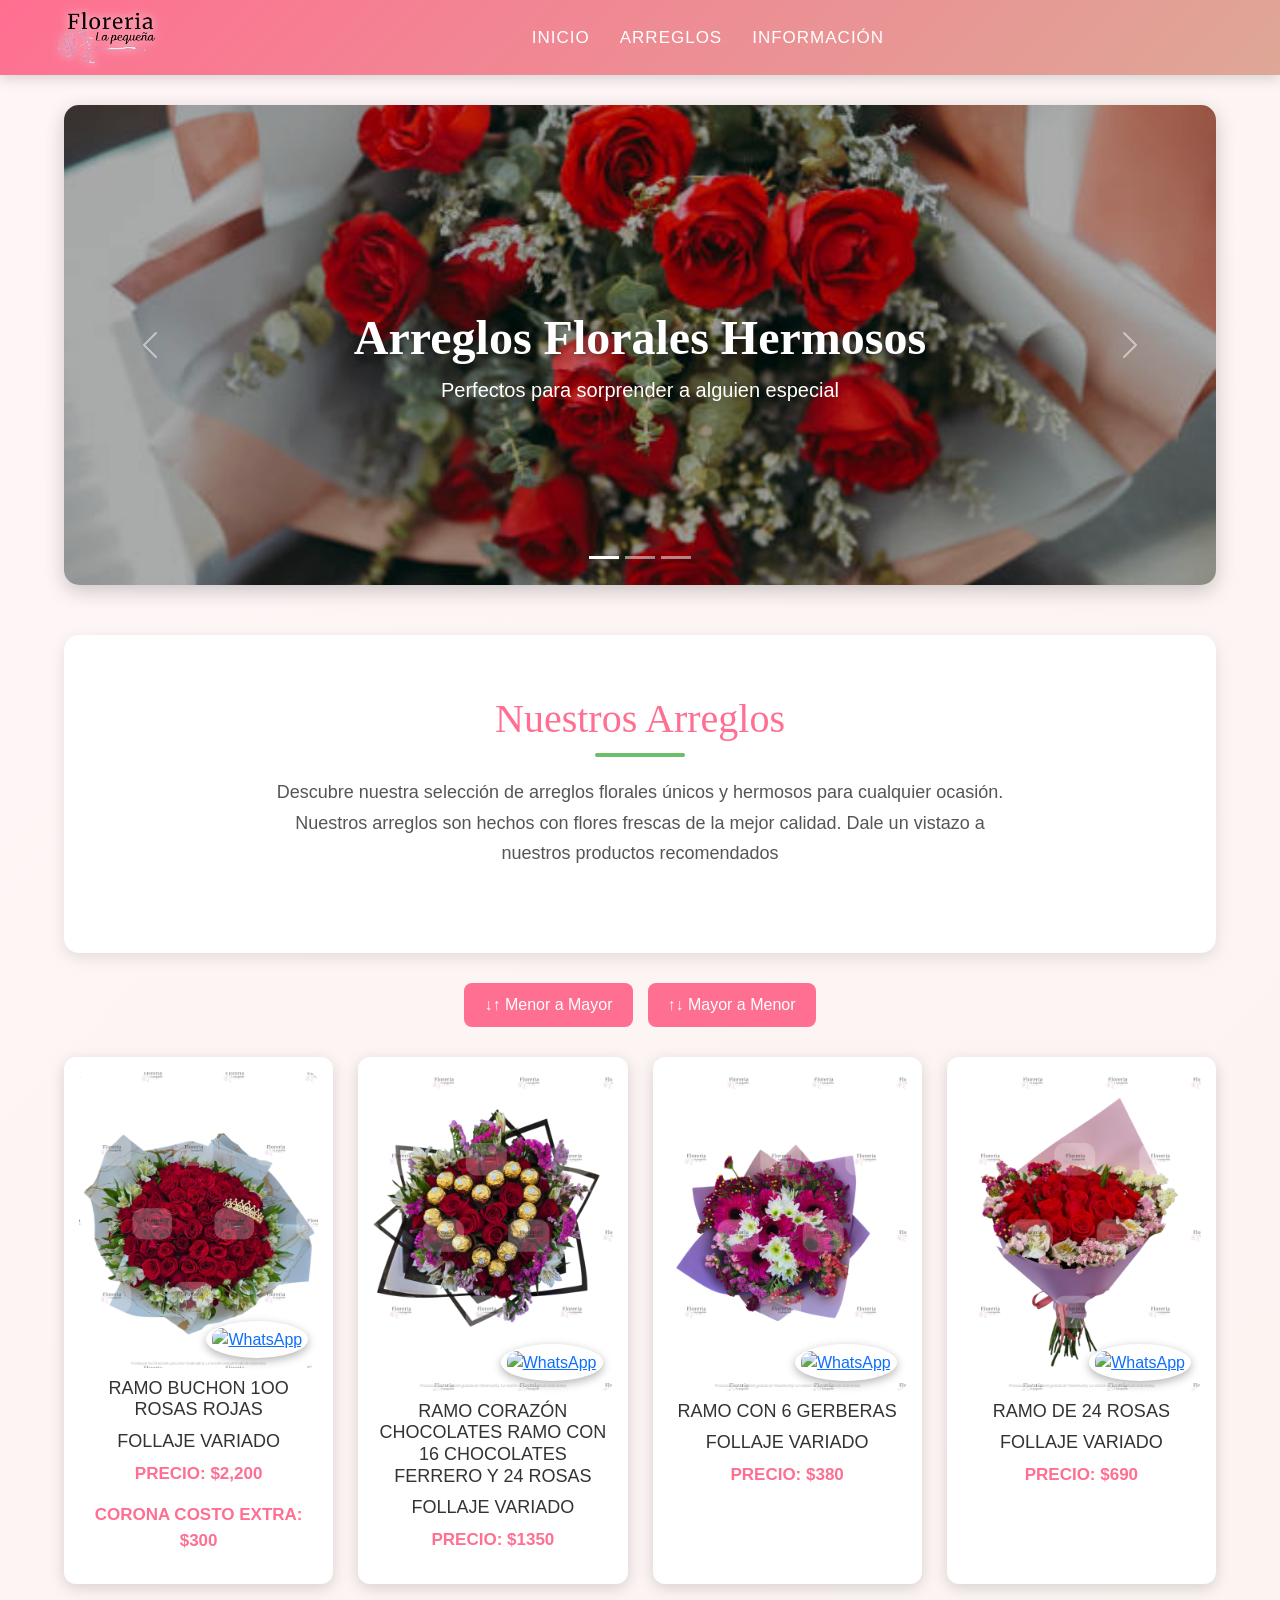
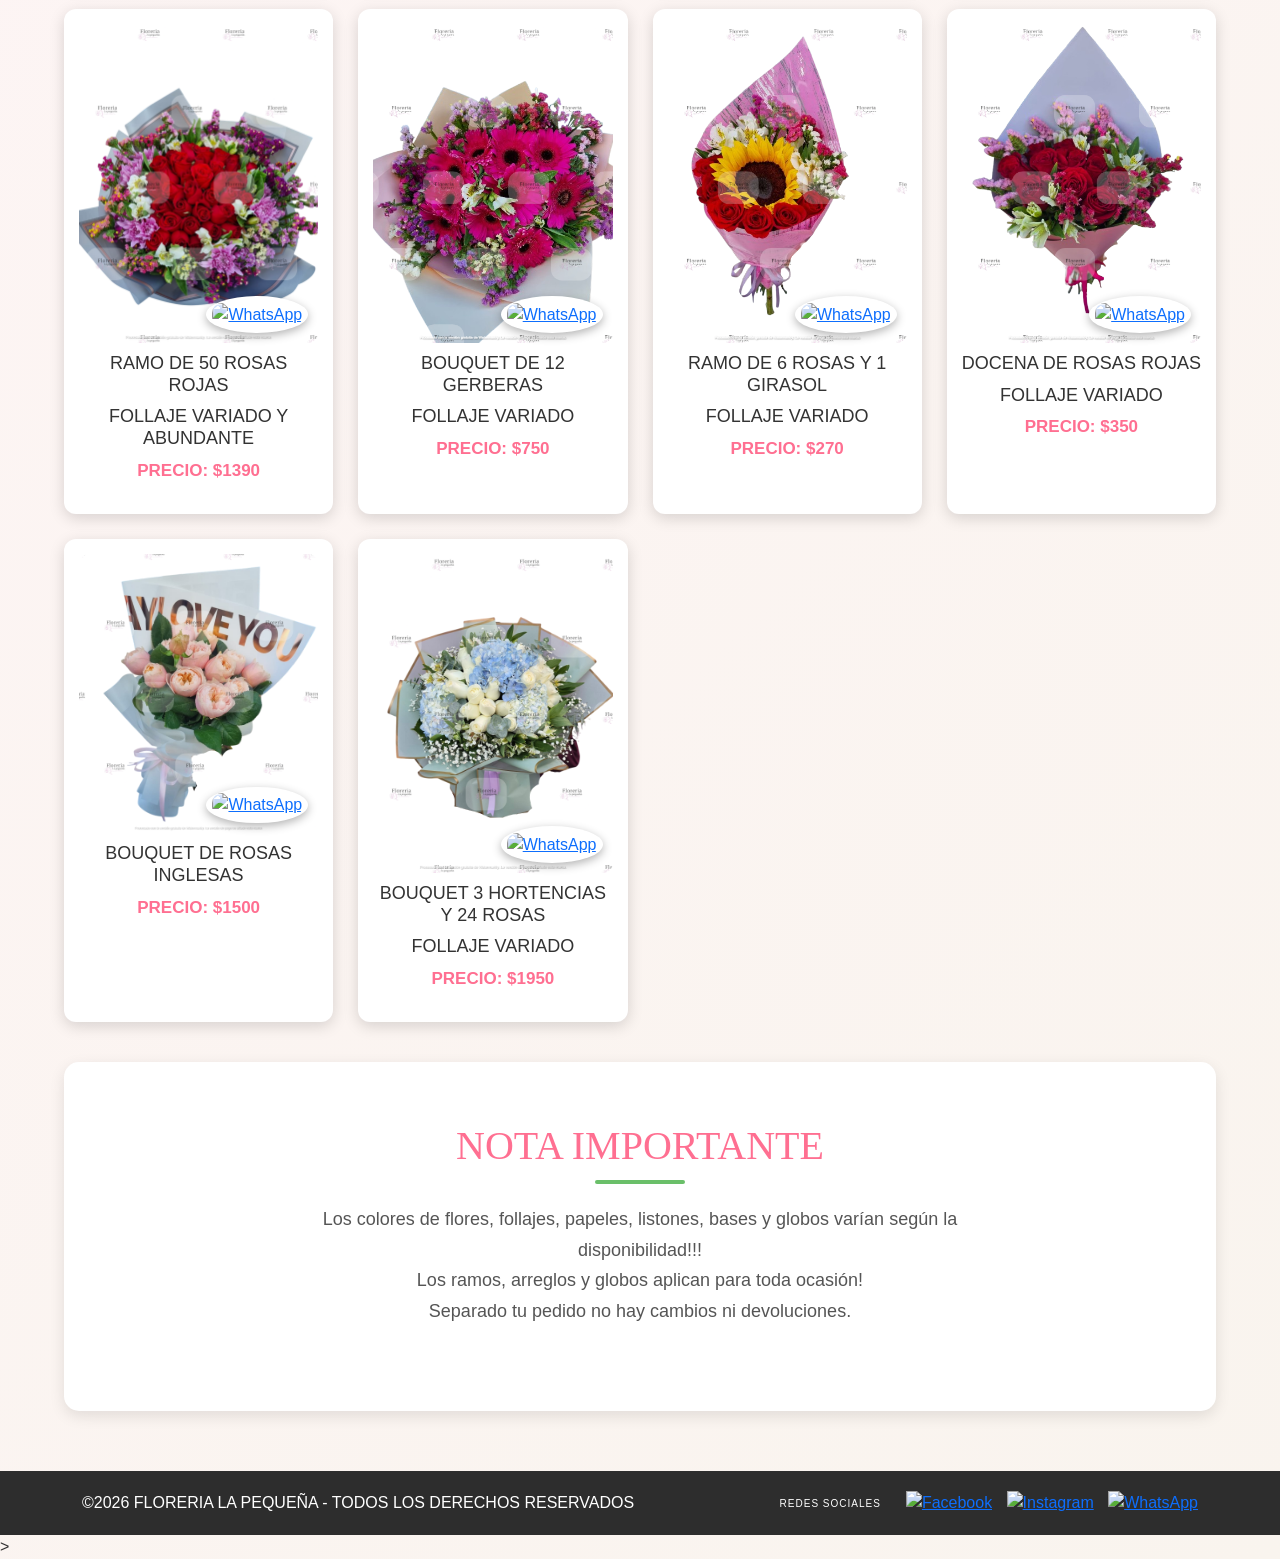
==== commit 6d14baf4: "actualizacion de botones" ====
--- a/index.html
+++ b/index.html
@@ -86,8 +86,8 @@
 
         <section class="inicio-productos">
                     <div class="botones-filtros">
-                        <button class="boton-cafe" onclick="ordenarPrecio('menor')">PRECIO (Menor a Mayor)</button>
-                        <button class="boton-cafe" onclick="ordenarPrecio('mayor')">PRECIO (Mayor a Menor)</button>
+                        <button class="boton-cafe" onclick="ordenarPrecio('menor')">↓↑ Menor a Mayor</button>
+                        <button class="boton-cafe" onclick="ordenarPrecio('mayor')">↑↓ Mayor a Menor</button>
                     </div>
 
                 <div class="grid-recomendados">
@@ -214,15 +214,13 @@
                 </div>
 
                 <section class="productos-seccion">
-            <h2>NOTA IMPORTANTE</h2>
-            <p class="texto-descripcion">Los colores de flores, follajes, papeles, listones, bases y globos varían según la disponibilidad!!!</p>
-            <p class="texto-descripcion">Los ramos, arreglos y globos aplican para toda ocasión!</p>
-            <p class="texto-descripcion">Separado tu pedido no hay cambios ni devoluciones.</p>
-            <br>
-
-            
+                    <h2>NOTA IMPORTANTE</h2>
+                    <p class="texto-descripcion">Los colores de flores, follajes, papeles, listones, bases y globos varían según la disponibilidad!!!</p>
+                    <p class="texto-descripcion">Los ramos, arreglos y globos aplican para toda ocasión!</p>
+                    <p class="texto-descripcion">Separado tu pedido no hay cambios ni devoluciones.</p>
+                    <br>
            
-        </section>
+                </section>
                 
         </section>
 
@@ -233,9 +231,10 @@
             <p class="m-0">©2026 FLORERIA LA PEQUEÑA - TODOS LOS DERECHOS RESERVADOS</p>
             <div class="d-flex align-items-center">
                 <span style="font-size: 10px; margin-right: 15px; letter-spacing: 1px;">REDES SOCIALES</span>
+                
                 <div class="iconos-contenedor">
-                    <a href="#"><img src="https://cdn-icons-png.flaticon.com/512/733/733547.png" alt="Facebook"></a>
-                    <a href="#"><img src="https://cdn-icons-png.flaticon.com/512/2111/2111463.png" alt="Instagram"></a>
+                    <a href="https://www.facebook.com/Florerialapequena?locale=es_LA"><img src="https://cdn-icons-png.flaticon.com/512/733/733547.png" alt="Facebook"></a>
+                    <a href="https://www.instagram.com/lapeque.oficialmty/"><img src="https://cdn-icons-png.flaticon.com/512/2111/2111463.png" alt="Instagram"></a>
                     <a href="https://wa.me/5218111784256"><img src="https://cdn-icons-png.flaticon.com/512/733/733585.png" alt="WhatsApp"></a>
                 </div>
             </div>
--- a/styles.css
+++ b/styles.css
@@ -129,6 +129,19 @@
 color:#fff;
 }
 
+.contenedor-nota {
+    text-align: center; /* Centra la imagen horizontalmente */
+    margin: 25px auto;   /* Le da espacio arriba y abajo para que no se pegue al texto */
+}
+
+.imagen-nota {
+    max-width: 400px;    /* Este es el truco: define el tamaño máximo para que no se vea enorme */
+    width: 100%;         /* Permite que se encoja perfectamente en pantallas de celulares */
+    height: auto;        /* Mantiene la proporción original para que no se deforme */
+    border-radius: 10px; /* Opcional: le redondea las esquinas para que combine con tus tarjetas */
+    box-shadow: 0 4px 12px rgba(0, 0, 0, 0.1); /* Opcional: le da una sombra suave para que resalte */
+}
+
 /* SECCION ARREGLOS */
 /* Todo se mantuvo como tal lo unico que se cambio fue el 
 color de fondo de la seccion tipo de flores */
@@ -276,7 +289,7 @@
 transform:scale(1.2);
 }
 
-/* ==================================================== */
+
 /* ESTILOS PARA MENÚ DESPLEGABLE (ACTUALIZADO) */
 /* ==================================================== */
 
@@ -285,7 +298,7 @@
   width: 100%;
 }
 
-/* Título Desplegable (Luce como los demás botones) */
+/* Título Desplegable  */
 details.menu-desplegable summary {
   border: none;
   border-radius: 10px;
@@ -481,13 +494,13 @@
     margin-bottom: 10px;
 }
 
-/* ==================================================== */
+
+
 /* RESPONSIVE - ACTUALIZADO PARA CELULARES */
-/* ==================================================== */
 
 @media(max-width:768px){
 
-  /* NAVBAR - Más compacta para ahorrar pantalla */
+  /* NAVBAR - Más compacta para la pantalla*/
   .navbar-principal {
     flex-direction: column;
     height: auto;
@@ -507,11 +520,11 @@
   }
 
   .links a {
-    font-size: 13px; /* Letra más pequeña para que quepan */
+    font-size: 13px; /* Letra más pequeña*/
     padding: 2px 0;
   }
 
-  /* CARRUSEL - Ajustamos altura para que no ocupe toda la pantalla */
+  /* CARRUSEL - Ajuste de altura para la pantalla */
   .carousel-item img{
     height:300px; 
   }
@@ -556,7 +569,7 @@
     font-size: 15px; /* texto mas pequeño */
   }
 
-  /* CUADRÍCULA DE FLORES - Fuerza 1 sola columna en teléfonos */
+  /* CUADRÍCULA DE FLORES - 1 sola columna en teléfonos */
   .grid-recomendados{
     grid-template-columns: 1fr;
     gap: 20px;
@@ -577,6 +590,6 @@
   }
 
   .texto-descripcion {
-    font-size: 15px; /* Este tamaño se verá muy bien en celular */
+    font-size: 15px; /* tamaño para celular */
   }
 }
